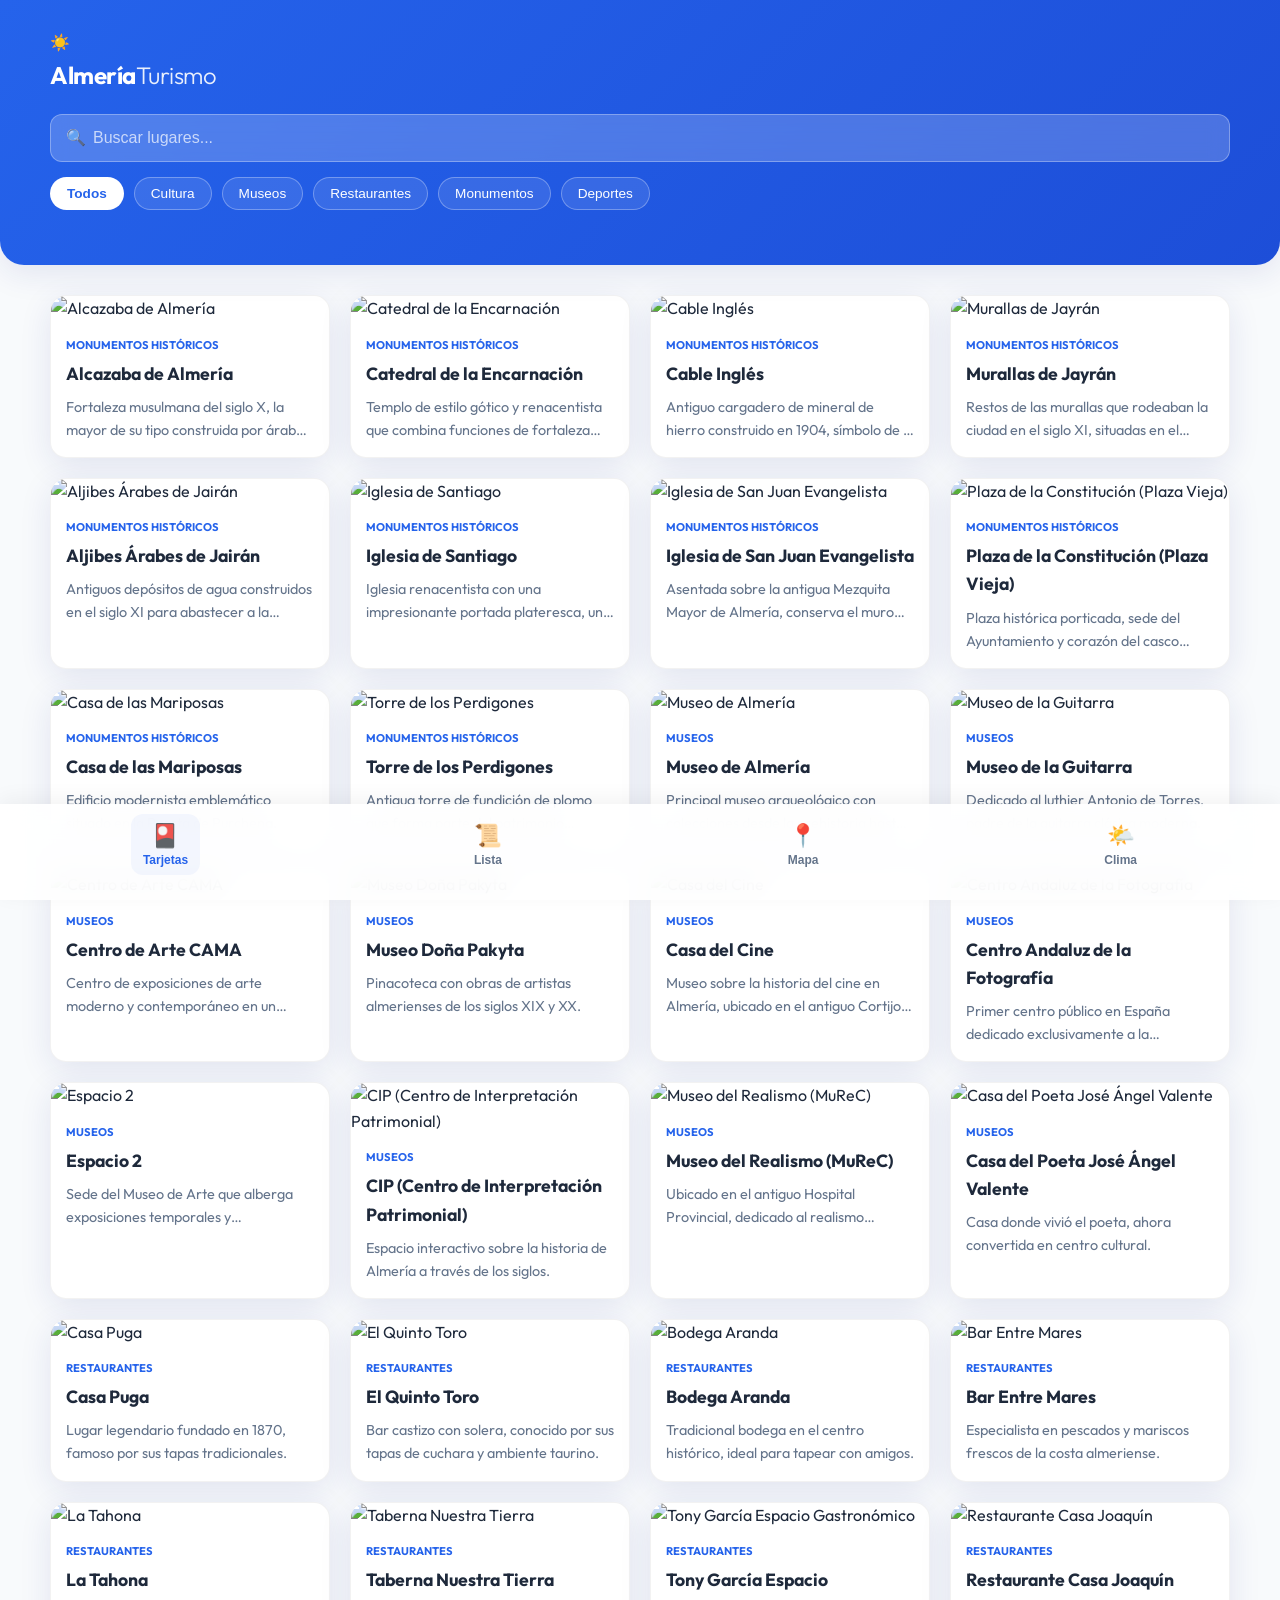
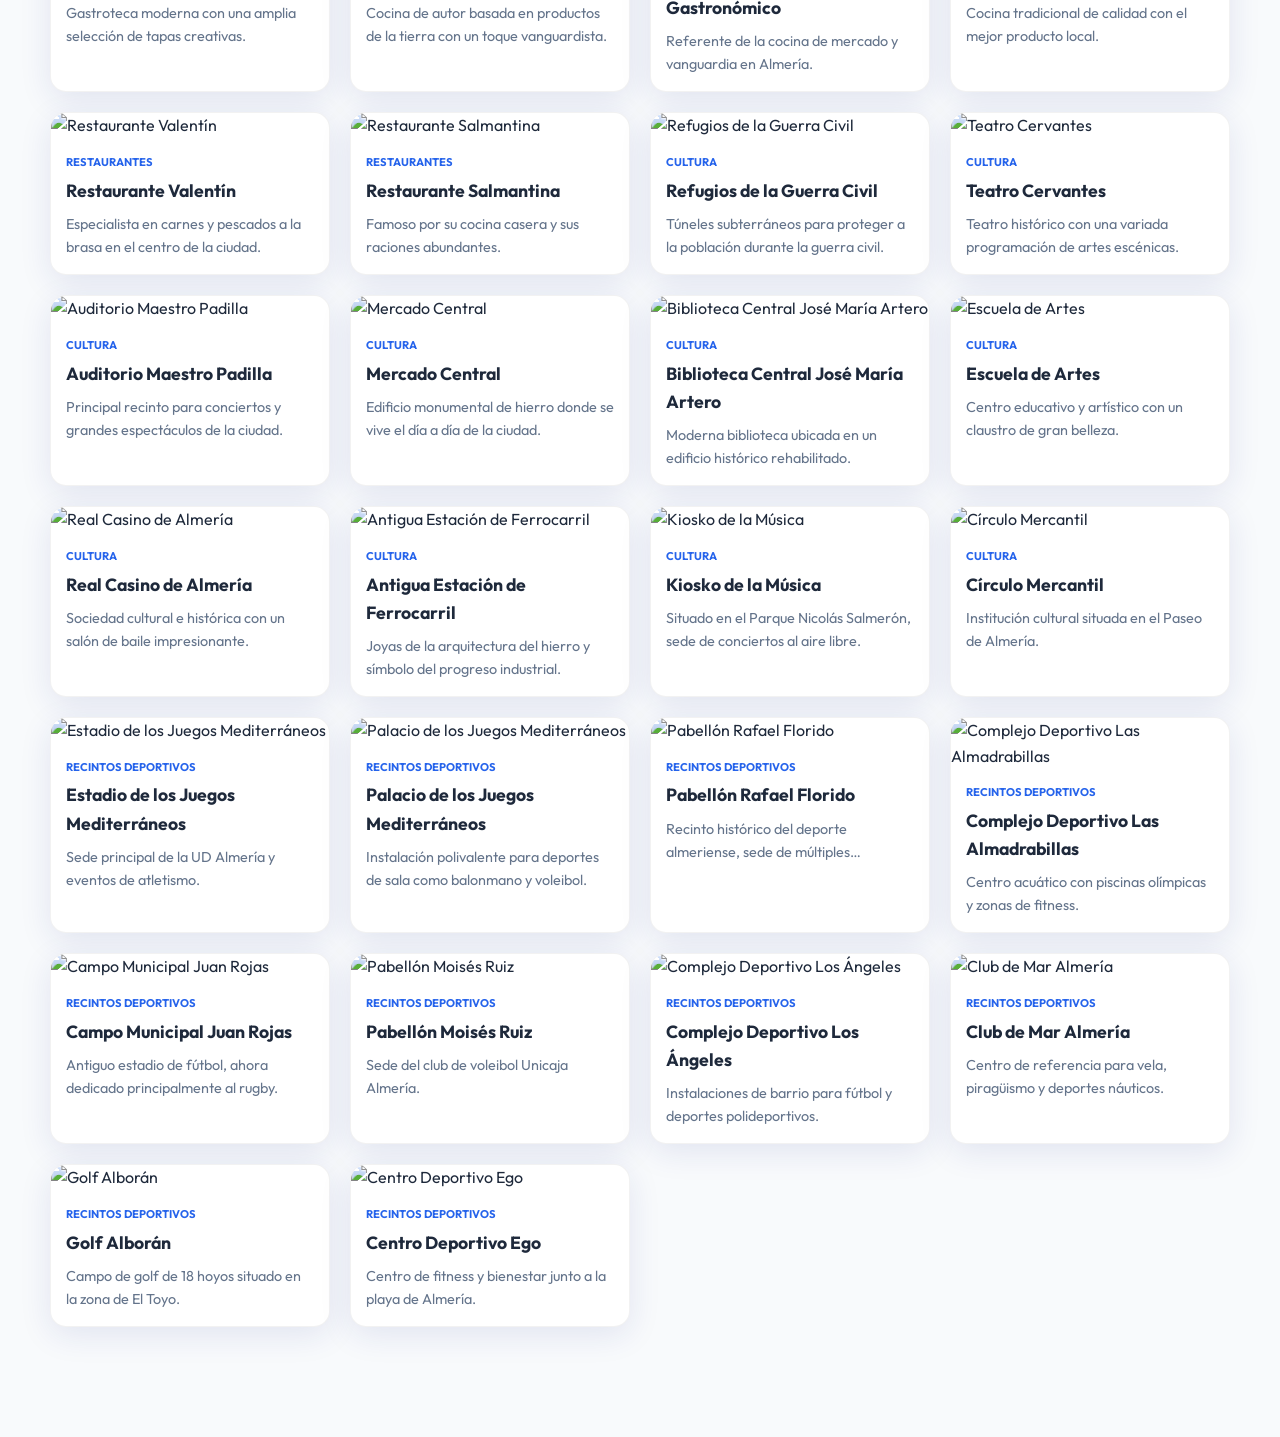
==== index.html @ 174da16c "Implementación de PWA de turismo de Almería con 50 POIs, filtros, mapas y clima" ====
<!DOCTYPE html>
<html lang="es">
<head>
    <meta charset="UTF-8">
    <meta name="viewport" content="width=device-width, initial-scale=1.0">
    <title>Turismo Almería - Tu Guía Inteligente</title>
    <meta name="description" content="Descubre los mejores lugares de interés en Almería, España. Cultura, monumentos, gastronomía y más.">
    <link rel="manifest" href="manifest.json">
    <meta name="theme-color" content="#2563eb">
    
    <!-- Fonts -->
    <link rel="preconnect" href="https://fonts.googleapis.com">
    <link rel="preconnect" href="https://fonts.gstatic.com" crossorigin>
    <link href="https://fonts.googleapis.com/css2?family=Outfit:wght@300;400;600;700&display=swap" rel="stylesheet">
    
    <!-- Leaflet CSS -->
    <link rel="stylesheet" href="https://unpkg.com/leaflet@1.9.4/dist/leaflet.css" integrity="sha256-p4NxAoJBhIIN+hmNHrzRCf9tD/miZyoHS5obTRR9BMY=" crossorigin=""/>
    
    <link rel="stylesheet" href="style.css">
</head>
<body>
    <header>
        <nav class="navbar">
            <div class="logo">
                <span class="logo-icon">☀️</span>
                <h1>Almería<span>Turismo</span></h1>
            </div>
            <div class="nav-controls">
                <button id="install-btn" class="btn-secondary" style="display: none;">Instalar App</button>
            </div>
        </nav>
        
        <div class="filters-container">
            <div class="search-bar">
                <input type="text" id="search-input" placeholder="Buscar lugares...">
                <span class="search-icon">🔍</span>
            </div>
            <div class="category-filters" id="category-filters">
                <button class="filter-chip active" data-category="todos">Todos</button>
                <button class="filter-chip" data-category="cultura">Cultura</button>
                <button class="filter-chip" data-category="museos">Museos</button>
                <button class="filter-chip" data-category="restaurantes">Restaurantes</button>
                <button class="filter-chip" data-category="monumentos históricos">Monumentos</button>
                <button class="filter-chip" data-category="recintos deportivos">Deportes</button>
            </div>
        </div>
    </header>

    <main id="app-content">
        <!-- Views will be rendered here -->
        <div id="loading-spinner" class="spinner"></div>
    </main>

    <nav class="bottom-nav">
        <button class="nav-item active" data-view="cards" id="nav-cards">
            <span class="nav-icon">🎴</span>
            <span class="nav-label">Tarjetas</span>
        </button>
        <button class="nav-item" data-view="lista" id="nav-lista">
            <span class="nav-icon">📜</span>
            <span class="nav-label">Lista</span>
        </button>
        <button class="nav-item" data-view="mapa" id="nav-mapa">
            <span class="nav-icon">📍</span>
            <span class="nav-label">Mapa</span>
        </button>
        <button class="nav-item" data-view="clima" id="nav-clima">
            <span class="nav-icon">🌤️</span>
            <span class="nav-label">Clima</span>
        </button>
    </nav>

    <!-- Modal for details -->
    <div id="details-modal" class="modal">
        <div class="modal-content">
            <button class="close-modal">&times;</button>
            <div id="modal-body"></div>
        </div>
    </div>

    <!-- Scripts -->
    <script src="https://unpkg.com/leaflet@1.9.4/dist/leaflet.js" integrity="sha256-20nQCchB9co0qIjJZRGuk2/Z9VM+kNiyxNV1lvTlZBo=" crossorigin=""></script>
    <script src="weather.js" type="module"></script>
    <script src="map.js" type="module"></script>
    <script src="main.js" type="module"></script>
</body>
</html>
---- style.css ----
:root {
    --primary: #2563eb;
    --primary-dark: #1d4ed8;
    --secondary: #f59e0b;
    --bg-light: #f8fafc;
    --text-main: #1e293b;
    --text-muted: #64748b;
    --glass: rgba(255, 255, 255, 0.8);
    --glass-border: rgba(255, 255, 255, 0.3);
    --shadow: 0 8px 32px 0 rgba(31, 38, 135, 0.1);
    --radius: 16px;
    --transition: all 0.3s cubic-bezier(0.4, 0, 0.2, 1);
}

* {
    margin: 0;
    padding: 0;
    box-sizing: border-box;
    -webkit-tap-highlight-color: transparent;
}

body {
    font-family: 'Outfit', sans-serif;
    background-color: var(--bg-light);
    color: var(--text-main);
    line-height: 1.6;
    overflow-x: hidden;
    padding-bottom: 80px; /* Space for bottom nav */
}

header {
    background: linear-gradient(135deg, var(--primary), var(--primary-dark));
    color: white;
    padding: 20px 20px 40px;
    border-radius: 0 0 24px 24px;
    box-shadow: var(--shadow);
    position: sticky;
    top: 0;
    z-index: 100;
}

.navbar {
    display: flex;
    justify-content: space-between;
    align-items: center;
    margin-bottom: 20px;
}

.logo h1 {
    font-size: 1.5rem;
    font-weight: 700;
    letter-spacing: -0.5px;
}

.logo h1 span {
    font-weight: 300;
    opacity: 0.9;
}

.filters-container {
    display: flex;
    flex-direction: column;
    gap: 15px;
}

.search-bar {
    position: relative;
    background: rgba(255, 255, 255, 0.2);
    backdrop-filter: blur(10px);
    border-radius: 12px;
    padding: 2px;
    border: 1px solid var(--glass-border);
}

.search-bar input {
    width: 100%;
    background: transparent;
    border: none;
    padding: 12px 15px 12px 40px;
    color: white;
    font-size: 1rem;
    outline: none;
}

.search-bar input::placeholder {
    color: rgba(255, 255, 255, 0.7);
}

.search-icon {
    position: absolute;
    left: 15px;
    top: 50%;
    transform: translateY(-50%);
    opacity: 0.7;
}

.category-filters {
    display: flex;
    gap: 10px;
    overflow-x: auto;
    padding-bottom: 5px;
    scrollbar-width: none;
}

.category-filters::-webkit-scrollbar {
    display: none;
}

.filter-chip {
    padding: 8px 16px;
    background: rgba(255, 255, 255, 0.1);
    border: 1px solid var(--glass-border);
    border-radius: 20px;
    color: white;
    font-size: 0.85rem;
    white-space: nowrap;
    cursor: pointer;
    transition: var(--transition);
}

.filter-chip.active {
    background: white;
    color: var(--primary);
    font-weight: 600;
}

/* Main Content Styles */
main {
    padding: 20px;
    min-height: 50vh;
}

/* Card View */
.cards-grid {
    display: grid;
    grid-template-columns: repeat(auto-fill, minmax(280px, 1fr));
    gap: 20px;
}

.place-card {
    background: white;
    border-radius: var(--radius);
    overflow: hidden;
    box-shadow: var(--shadow);
    transition: var(--transition);
    cursor: pointer;
    border: 1px solid rgba(0,0,0,0.05);
}

.place-card:hover {
    transform: translateY(-5px);
}

.place-card img {
    width: 100%;
    height: 180px;
    object-fit: cover;
}

.place-card-info {
    padding: 15px;
}

.place-tag {
    font-size: 0.7rem;
    text-transform: uppercase;
    font-weight: 700;
    color: var(--primary);
    margin-bottom: 5px;
    display: block;
}

.place-card h3 {
    font-size: 1.1rem;
    margin-bottom: 8px;
}

.place-card p {
    font-size: 0.9rem;
    color: var(--text-muted);
    display: -webkit-box;
    -webkit-line-clamp: 2;
    -webkit-box-orient: vertical;
    overflow: hidden;
}

/* List View */
.list-container {
    display: flex;
    flex-direction: column;
    gap: 12px;
}

.list-item {
    background: white;
    padding: 15px;
    border-radius: 12px;
    display: flex;
    align-items: center;
    gap: 15px;
    box-shadow: 0 2px 10px rgba(0,0,0,0.05);
    cursor: pointer;
}

.list-item img {
    width: 60px;
    height: 60px;
    border-radius: 8px;
    object-fit: cover;
}

.list-item-info h3 {
    font-size: 1rem;
    margin-bottom: 2px;
}

.list-item-info span {
    font-size: 0.75rem;
    color: var(--text-muted);
}

/* Map View */
#map {
    height: calc(100vh - 250px);
    width: 100%;
    border-radius: var(--radius);
    box-shadow: var(--shadow);
    z-index: 1;
}

/* Weather View */
.weather-container {
    display: flex;
    flex-direction: column;
    gap: 20px;
}

.current-weather {
    background: linear-gradient(45deg, #60a5fa, #2563eb);
    color: white;
    padding: 25px;
    border-radius: 24px;
    text-align: center;
    box-shadow: var(--shadow);
}

.weather-temp {
    font-size: 3rem;
    font-weight: 700;
}

.weather-desc {
    font-size: 1.2rem;
    text-transform: capitalize;
}

.forecast-grid {
    display: grid;
    grid-template-columns: repeat(auto-fit, minmax(140px, 1fr));
    gap: 15px;
}

.forecast-card {
    background: white;
    padding: 15px;
    border-radius: 16px;
    text-align: center;
    box-shadow: 0 4px 15px rgba(0,0,0,0.05);
}

/* Navigation */
.bottom-nav {
    position: fixed;
    bottom: 0;
    left: 0;
    right: 0;
    background: rgba(255, 255, 255, 0.9);
    backdrop-filter: blur(15px);
    display: flex;
    justify-content: space-around;
    padding: 10px 0 25px;
    box-shadow: 0 -5px 20px rgba(0,0,0,0.05);
    z-index: 1000;
}

.nav-item {
    background: none;
    border: none;
    display: flex;
    flex-direction: column;
    align-items: center;
    gap: 4px;
    color: var(--text-muted);
    cursor: pointer;
    transition: var(--transition);
    padding: 8px 12px;
    border-radius: 12px;
}

.nav-item.active {
    color: var(--primary);
    background: rgba(37, 99, 235, 0.05);
}

.nav-icon {
    font-size: 1.4rem;
}

.nav-label {
    font-size: 0.75rem;
    font-weight: 600;
}

/* Modal */
.modal {
    display: none;
    position: fixed;
    top: 0;
    left: 0;
    width: 100%;
    height: 100%;
    background: rgba(0,0,0,0.5);
    z-index: 2000;
    backdrop-filter: blur(5px);
}

.modal-content {
    background: white;
    width: 90%;
    max-width: 500px;
    margin: 50px auto;
    border-radius: 24px;
    position: relative;
    max-height: 80vh;
    overflow-y: auto;
    animation: slideUp 0.3s ease-out;
}

@keyframes slideUp {
    from { transform: translateY(50px); opacity: 0; }
    to { transform: translateY(0); opacity: 1; }
}

.close-modal {
    position: absolute;
    right: 20px;
    top: 20px;
    font-size: 2rem;
    border: none;
    background: white;
    width: 40px;
    height: 40px;
    border-radius: 50%;
    cursor: pointer;
    box-shadow: 0 2px 10px rgba(0,0,0,0.1);
    z-index: 10;
}

.modal-hero {
    width: 100%;
    height: 250px;
    object-fit: cover;
}

.modal-info {
    padding: 25px;
}

.modal-actions {
    display: flex;
    gap: 10px;
    margin-top: 20px;
}

.btn-primary, .btn-secondary {
    padding: 12px 20px;
    border-radius: 12px;
    border: none;
    font-weight: 600;
    cursor: pointer;
    display: flex;
    align-items: center;
    gap: 8px;
    flex: 1;
    justify-content: center;
    text-decoration: none;
}

.btn-primary {
    background: var(--primary);
    color: white;
}

.btn-secondary {
    background: #f1f5f9;
    color: var(--text-main);
}

/* Loading Spinner */
.spinner {
    width: 50px;
    height: 50px;
    border: 5px solid #f3f3f3;
    border-top: 5px solid var(--primary);
    border-radius: 50%;
    animation: spin 1s linear infinite;
    margin: 50px auto;
}

@keyframes spin {
    0% { transform: rotate(0deg); }
    100% { transform: rotate(360deg); }
}

/* Empty State */
.empty-state {
    display: flex;
    flex-direction: column;
    align-items: center;
    justify-content: center;
    text-align: center;
    padding: 50px 20px;
    color: var(--text-muted);
}

/* Utilities */
.hidden { display: none !important; }

/* Responsive Adjustments */
@media (min-width: 768px) {
    header { padding: 30px 50px 50px; }
    main { padding: 30px 50px; }
}
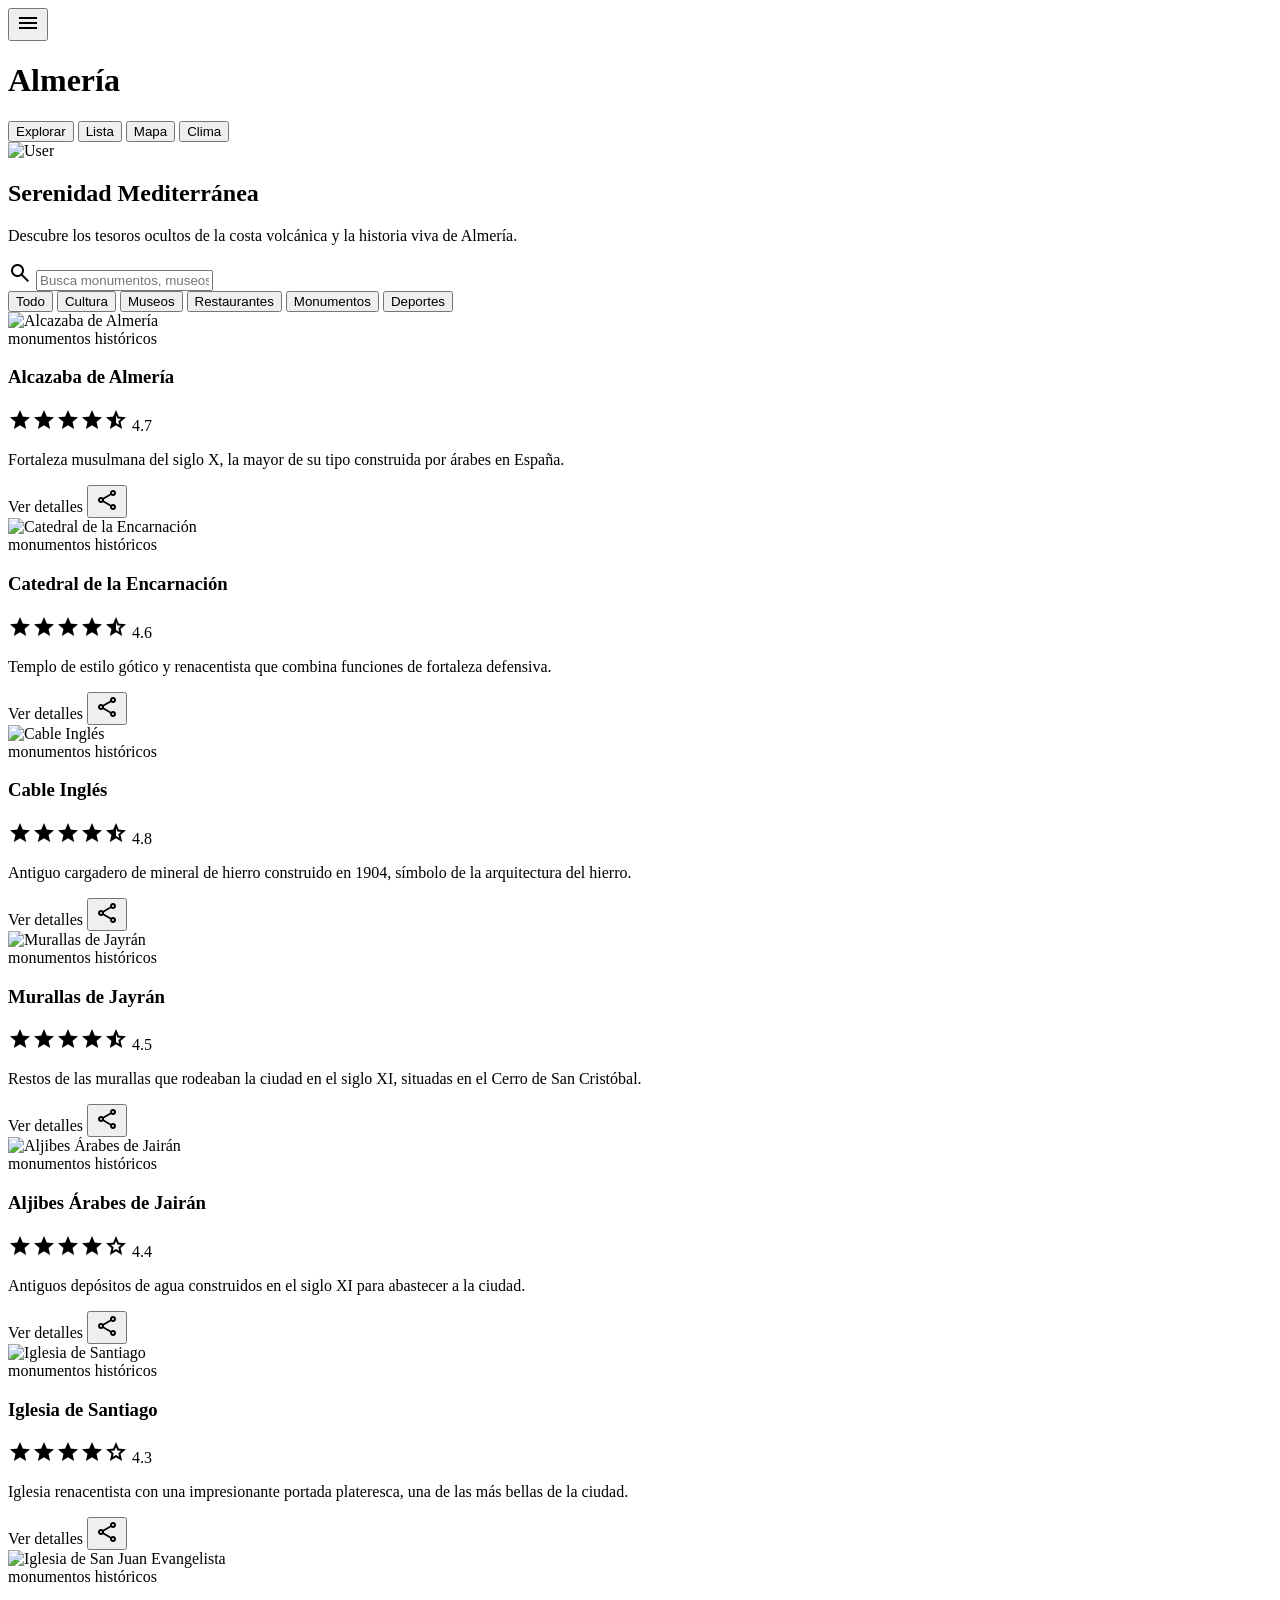
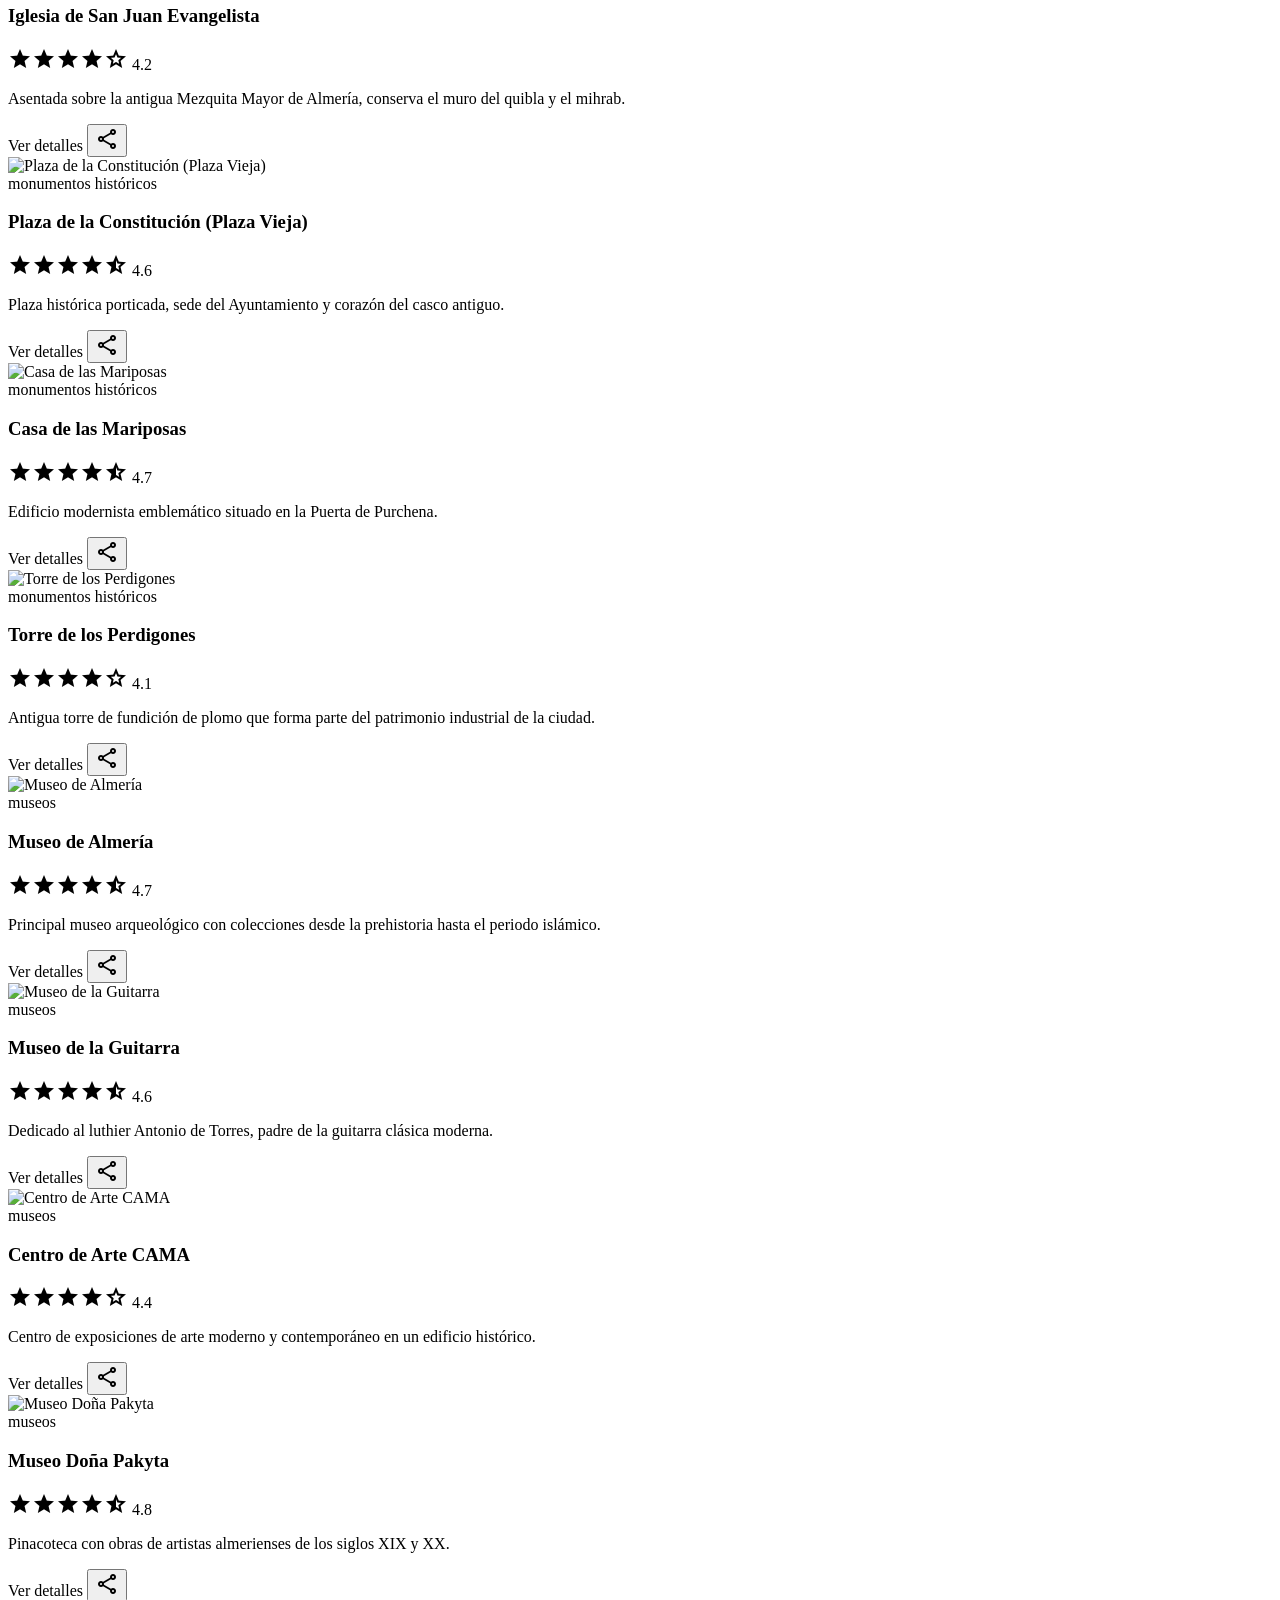
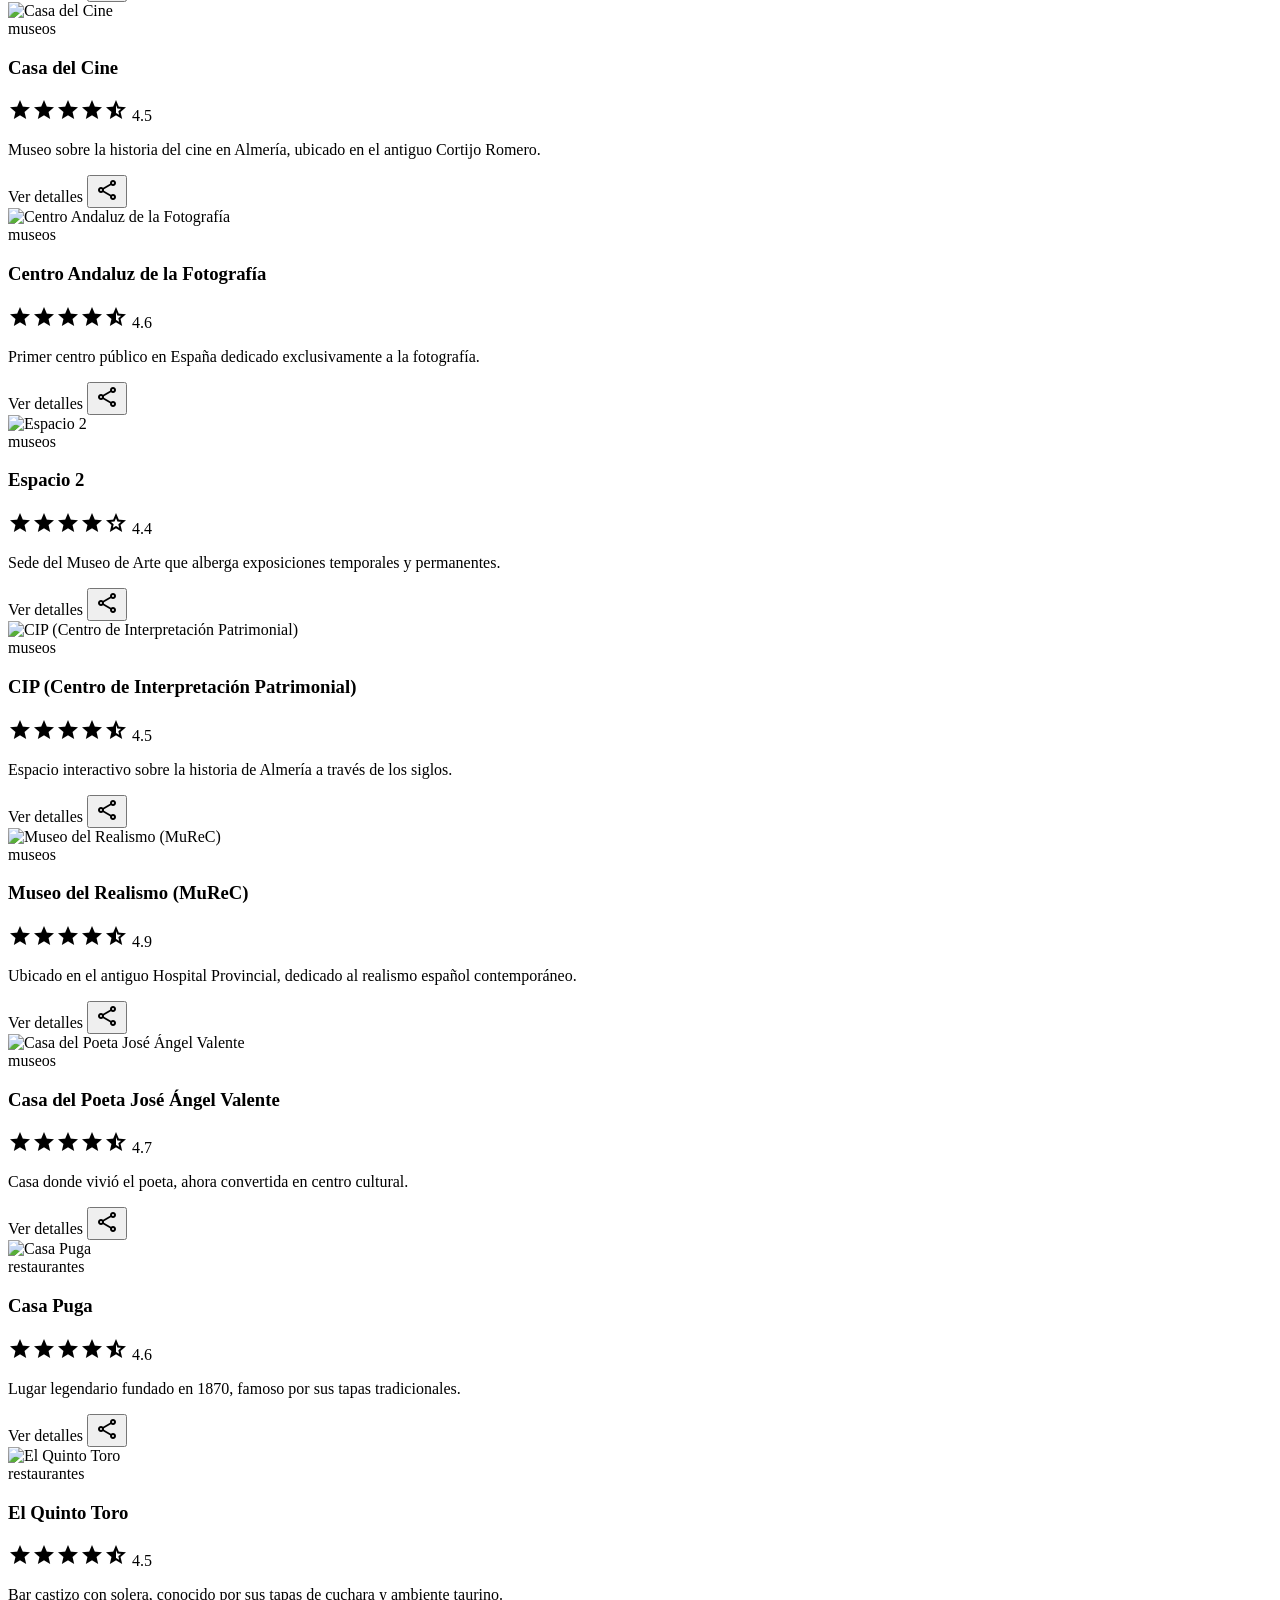
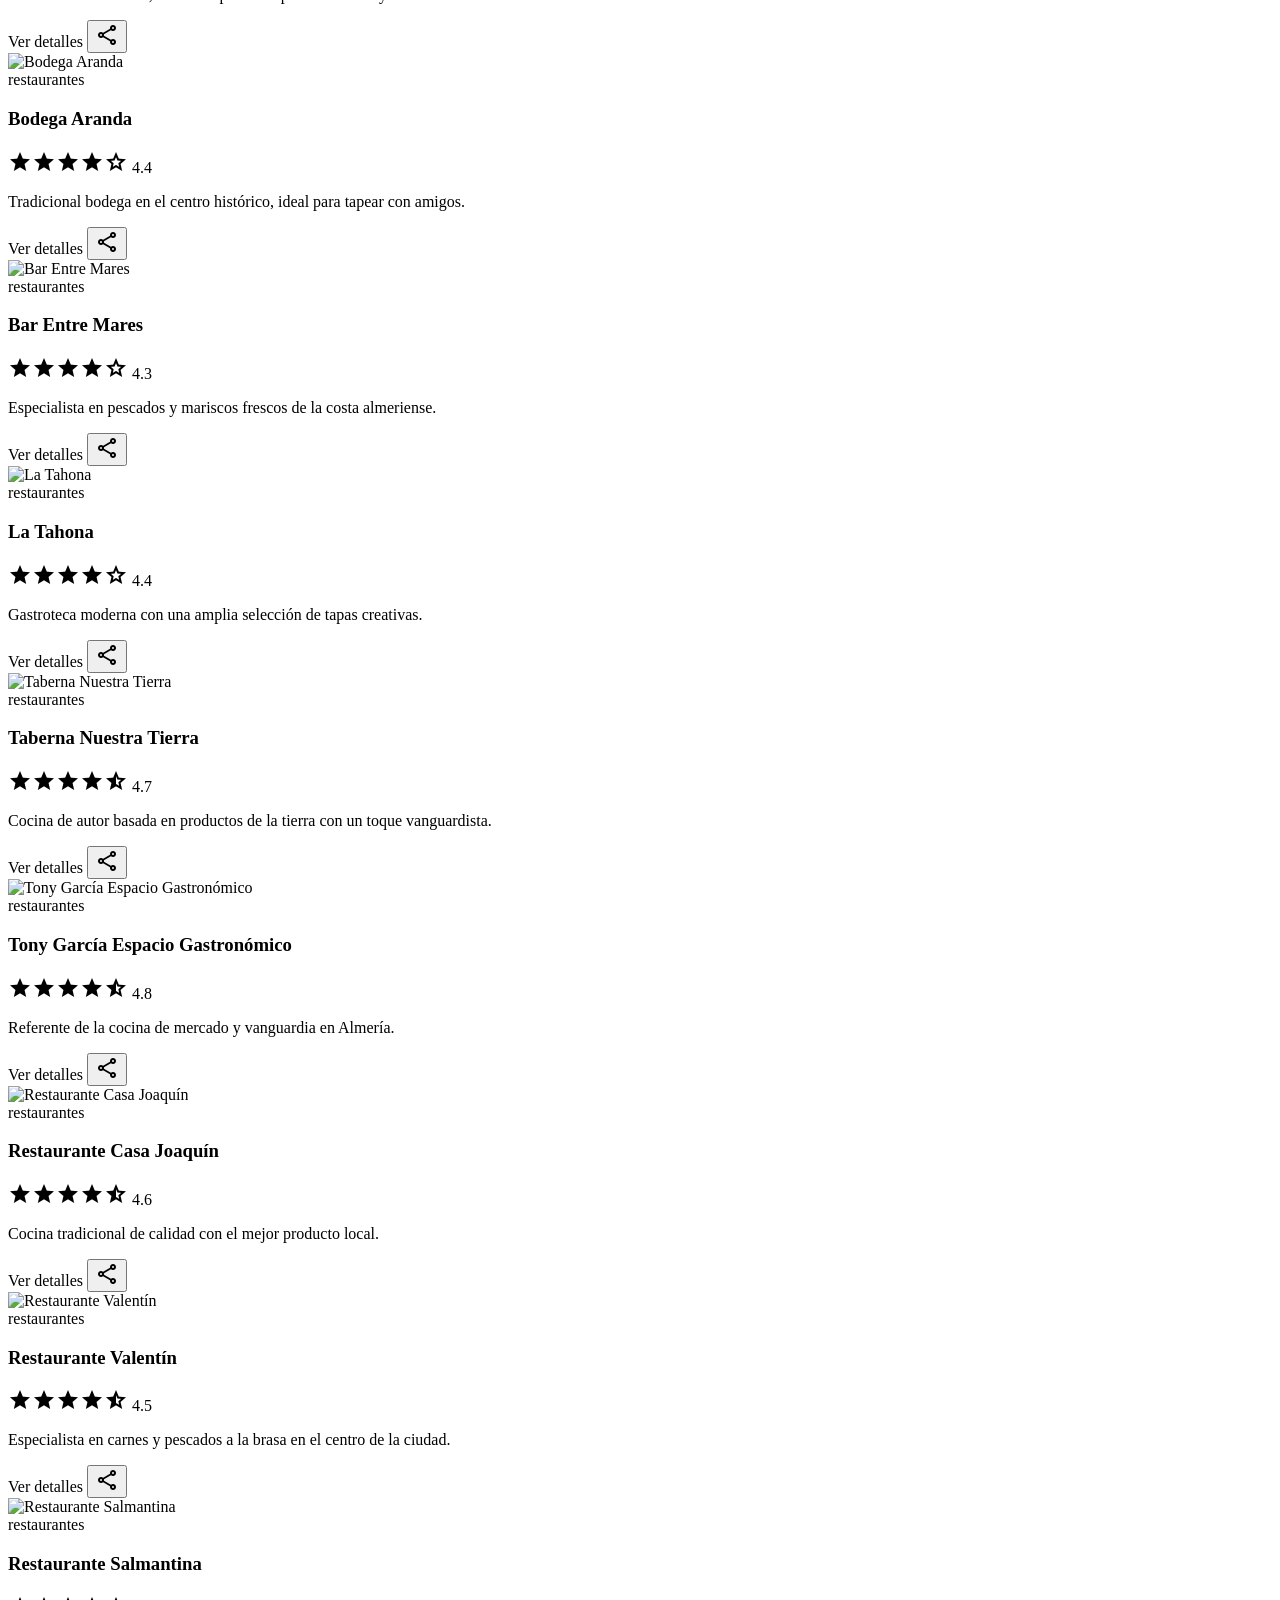
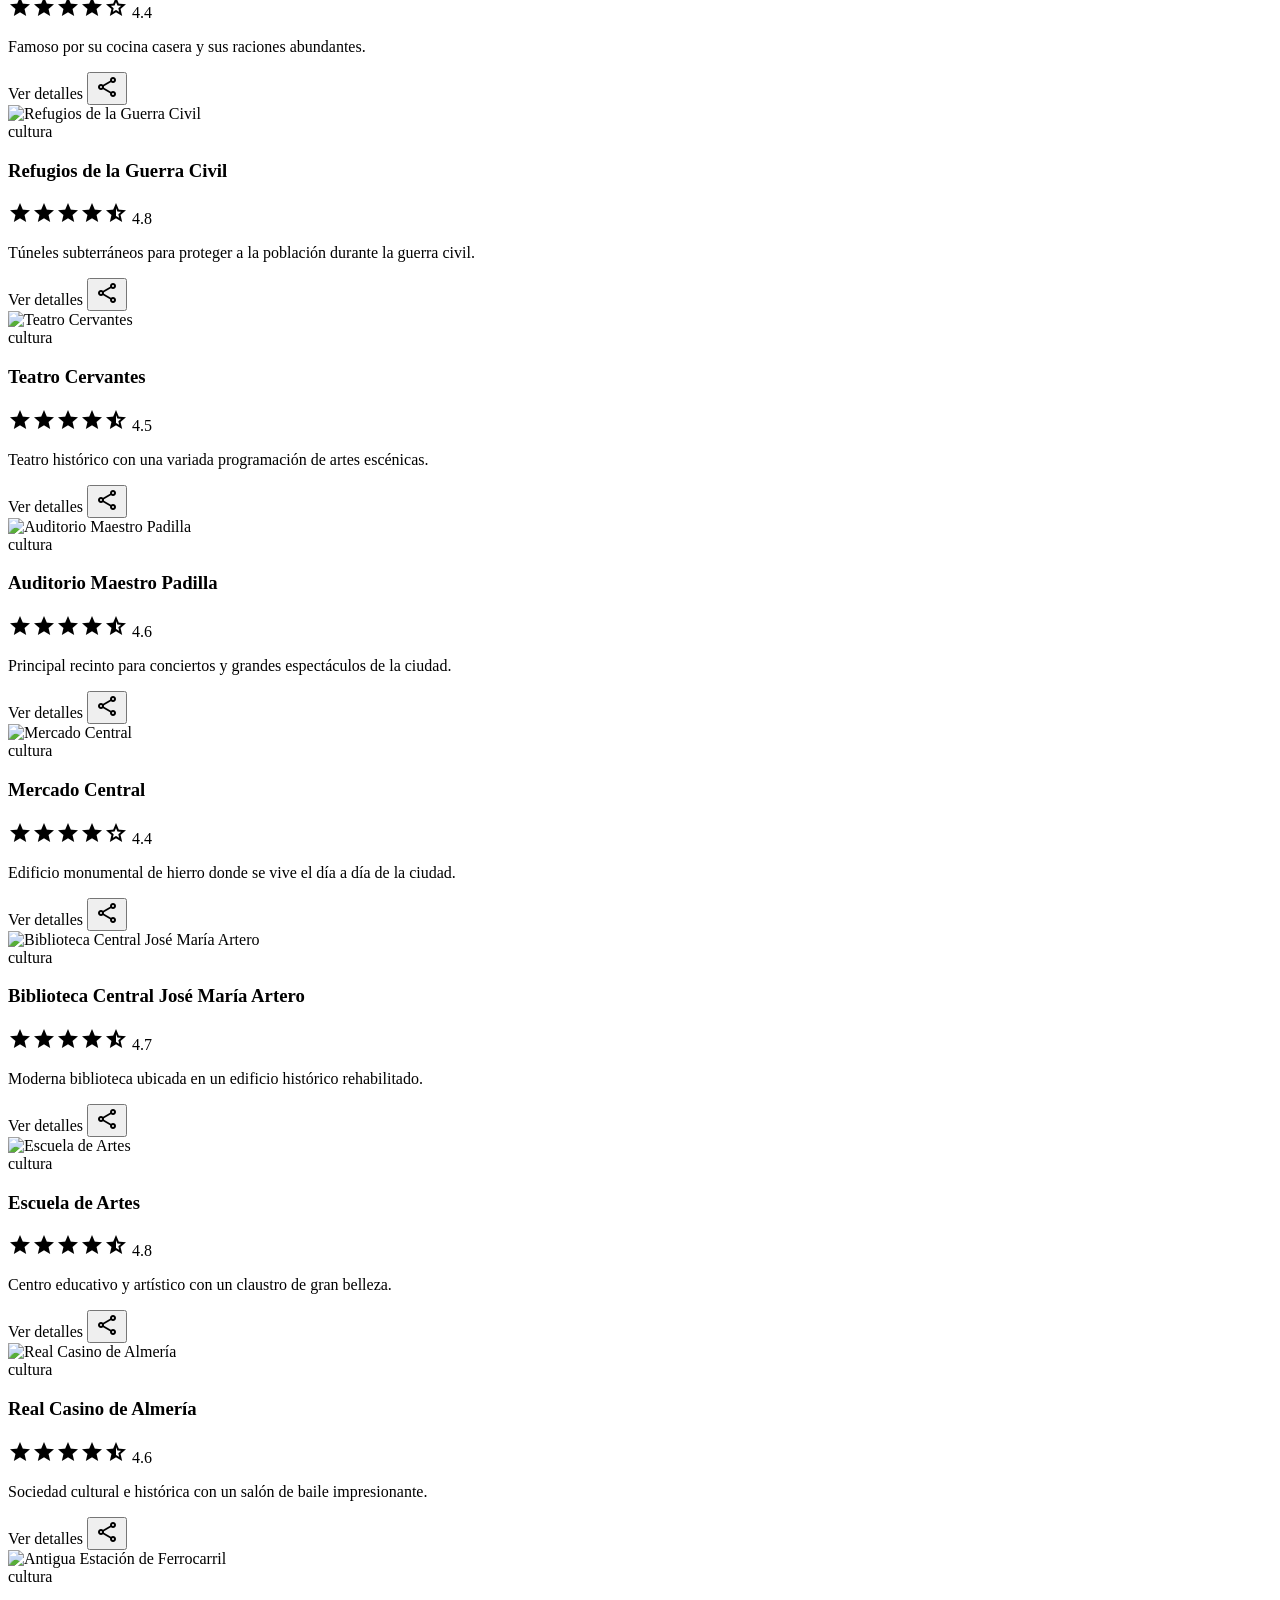
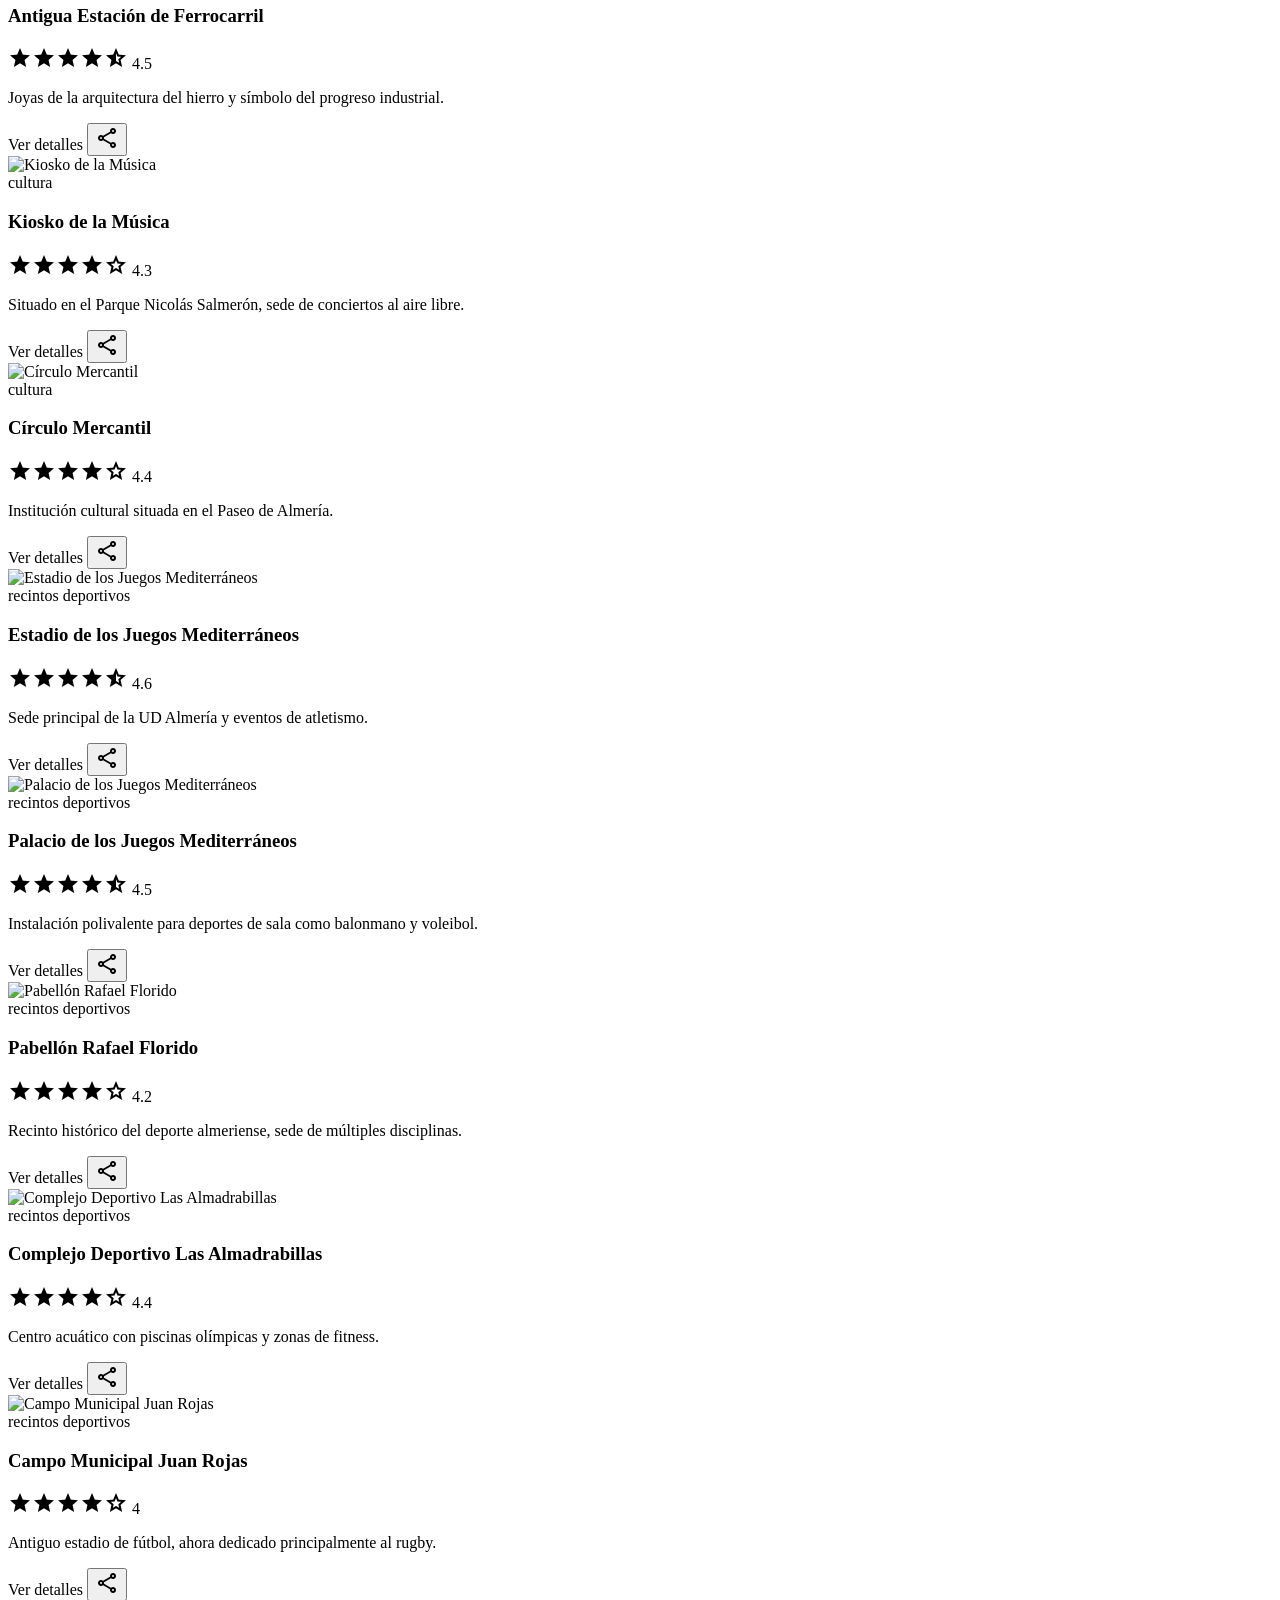
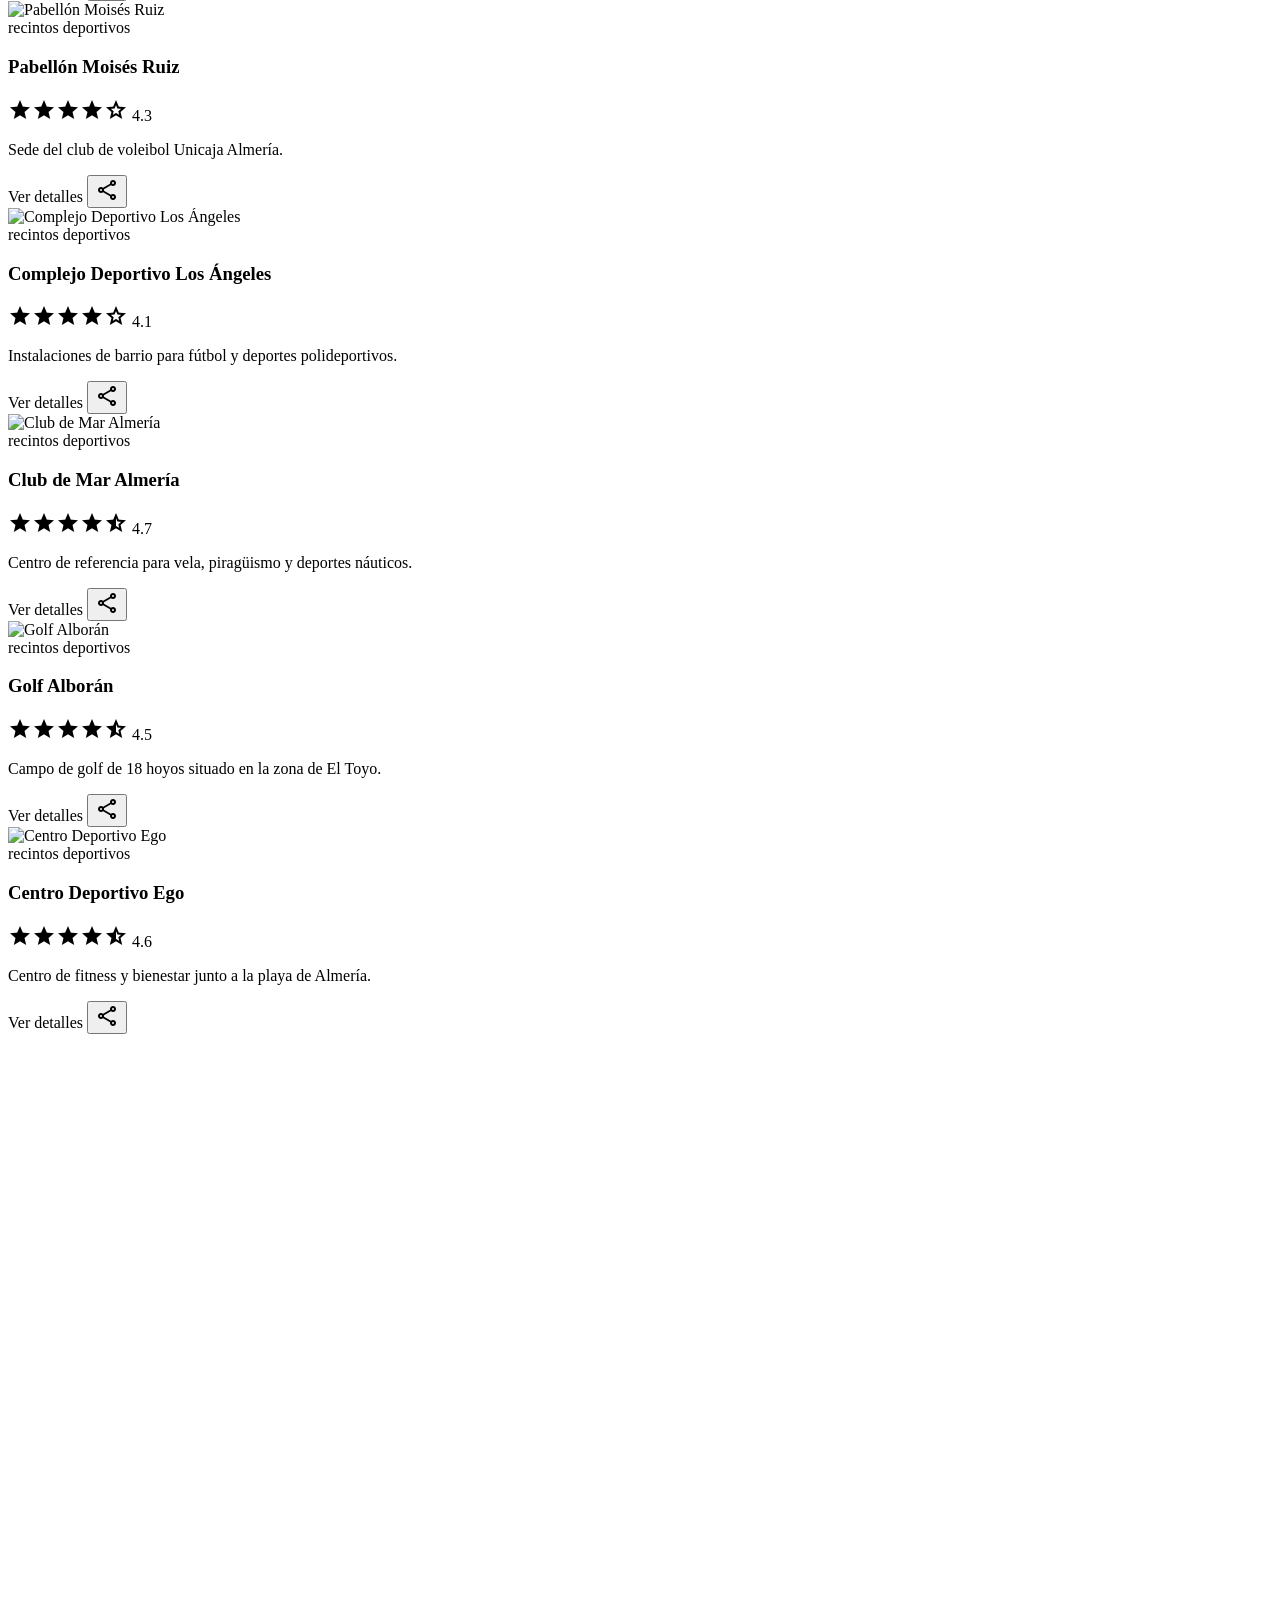
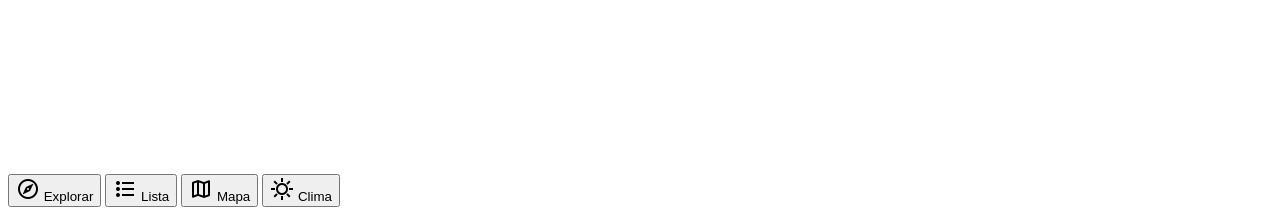
==== commit 1dbedcac: "Visual overhaul: Implementing editorial design system and star ratings" ====
--- a/index.html
+++ b/index.html
@@ -3,85 +3,182 @@
 <head>
     <meta charset="UTF-8">
     <meta name="viewport" content="width=device-width, initial-scale=1.0">
-    <title>Turismo Almería - Tu Guía Inteligente</title>
-    <meta name="description" content="Descubre los mejores lugares de interés en Almería, España. Cultura, monumentos, gastronomía y más.">
+    <title>Turismo Almería - Guía Premium</title>
+    
+    <!-- PWA Meta Tags -->
+    <meta name="theme-color" content="#003358">
     <link rel="manifest" href="manifest.json">
-    <meta name="theme-color" content="#2563eb">
+    <link rel="apple-touch-icon" href="https://picsum.photos/seed/almeria/192/192">
     
-    <!-- Fonts -->
-    <link rel="preconnect" href="https://fonts.googleapis.com">
-    <link rel="preconnect" href="https://fonts.gstatic.com" crossorigin>
-    <link href="https://fonts.googleapis.com/css2?family=Outfit:wght@300;400;600;700&display=swap" rel="stylesheet">
+    <!-- Scripts & Fonts -->
+    <script src="https://cdn.tailwindcss.com?plugins=forms,container-queries"></script>
+    <link href="https://fonts.googleapis.com/css2?family=Plus+Jakarta+Sans:wght@400;600;700;800&family=Be+Vietnam+Pro:wght@400;600&family=Material+Symbols+Outlined:wght,FILL@100..700,0..1&display=swap" rel="stylesheet">
     
     <!-- Leaflet CSS -->
-    <link rel="stylesheet" href="https://unpkg.com/leaflet@1.9.4/dist/leaflet.css" integrity="sha256-p4NxAoJBhIIN+hmNHrzRCf9tD/miZyoHS5obTRR9BMY=" crossorigin=""/>
+    <link rel="stylesheet" href="https://unpkg.com/leaflet@1.9.4/dist/leaflet.css" />
     
-    <link rel="stylesheet" href="style.css">
+    <script id="tailwind-config">
+        tailwind.config = {
+            darkMode: "class",
+            theme: {
+                extend: {
+                    "colors": {
+                        "primary": "#003358",
+                        "secondary": "#775930",
+                        "background": "#f4fafd",
+                        "surface": "#ffffff",
+                        "on-surface": "#161d1f",
+                        "on-surface-variant": "#42474f",
+                        "secondary-container": "#ffd6a3",
+                        "on-secondary-container": "#795b32",
+                        "outline": "#727780",
+                        "outline-variant": "#c1c7d0"
+                    },
+                    "fontFamily": {
+                        "display": ["Plus Jakarta Sans"],
+                        "body": ["Be Vietnam Pro"]
+                    }
+                }
+            }
+        }
+    </script>
+
+    <style>
+        .material-symbols-outlined {
+            font-variation-settings: 'FILL' 0, 'wght' 400, 'GRAD' 0, 'opsz' 24;
+        }
+        .hide-scrollbar::-webkit-scrollbar { display: none; }
+        .hide-scrollbar { -ms-overflow-style: none; scrollbar-width: none; }
+        .hero-gradient { background: linear-gradient(180deg, rgba(0, 51, 88, 0) 0%, rgba(0, 51, 88, 0.7) 100%); }
+        #map-view { height: calc(100vh - 160px); width: 100%; border-radius: 24px; overflow: hidden; }
+        
+        /* Modal Custom Styles */
+        .modal {
+            display: none;
+            position: fixed;
+            z-index: 1000;
+            left: 0;
+            top: 0;
+            width: 100%;
+            height: 100%;
+            background-color: rgba(0,0,0,0.5);
+            backdrop-filter: blur(4px);
+        }
+        .modal-content {
+            position: relative;
+            background-color: #fefefe;
+            margin: 5% auto;
+            width: 90%;
+            max-width: 800px;
+            border-radius: 24px;
+            overflow: hidden;
+            box-shadow: 0 25px 50px -12px rgba(0, 0, 0, 0.25);
+            animation: modalFadeIn 0.3s ease-out;
+        }
+        @keyframes modalFadeIn {
+            from { opacity: 0; transform: translateY(20px); }
+            to { opacity: 1; transform: translateY(0); }
+        }
+    </style>
 </head>
-<body>
-    <header>
-        <nav class="navbar">
-            <div class="logo">
-                <span class="logo-icon">☀️</span>
-                <h1>Almería<span>Turismo</span></h1>
+<body class="bg-background font-body text-on-surface selection:bg-secondary-container">
+
+    <!-- Header -->
+    <header class="bg-white/80 backdrop-blur-md border-b border-outline-variant/30 sticky top-0 z-40">
+        <div class="flex items-center justify-between px-5 h-16 max-w-[1200px] mx-auto">
+            <div class="flex items-center gap-4">
+                <button class="text-primary p-2 rounded-full hover:bg-background transition-colors">
+                    <span class="material-symbols-outlined">menu</span>
+                </button>
+                <h1 class="font-display text-2xl font-bold text-primary tracking-tight">Almería</h1>
             </div>
-            <div class="nav-controls">
-                <button id="install-btn" class="btn-secondary" style="display: none;">Instalar App</button>
-            </div>
-        </nav>
-        
-        <div class="filters-container">
-            <div class="search-bar">
-                <input type="text" id="search-input" placeholder="Buscar lugares...">
-                <span class="search-icon">🔍</span>
-            </div>
-            <div class="category-filters" id="category-filters">
-                <button class="filter-chip active" data-category="todos">Todos</button>
-                <button class="filter-chip" data-category="cultura">Cultura</button>
-                <button class="filter-chip" data-category="museos">Museos</button>
-                <button class="filter-chip" data-category="restaurantes">Restaurantes</button>
-                <button class="filter-chip" data-category="monumentos históricos">Monumentos</button>
-                <button class="filter-chip" data-category="recintos deportivos">Deportes</button>
+            <nav class="hidden md:flex items-center gap-8">
+                <button onclick="App.setView('cards')" class="view-nav text-primary font-bold border-b-2 border-primary py-1" data-view="cards">Explorar</button>
+                <button onclick="App.setView('list')" class="view-nav text-outline py-1 hover:text-primary transition-colors" data-view="list">Lista</button>
+                <button onclick="App.setView('map')" class="view-nav text-outline py-1 hover:text-primary transition-colors" data-view="map">Mapa</button>
+                <button onclick="App.setView('weather')" class="view-nav text-outline py-1 hover:text-primary transition-colors" data-view="weather">Clima</button>
+            </nav>
+            <div class="w-10 h-10 rounded-full overflow-hidden border-2 border-secondary-container">
+                <img src="https://picsum.photos/seed/user/100/100" alt="User">
             </div>
         </div>
     </header>
 
-    <main id="app-content">
-        <!-- Views will be rendered here -->
-        <div id="loading-spinner" class="spinner"></div>
+    <main class="max-w-[1200px] mx-auto pb-32">
+        <!-- Search & Filters -->
+        <section id="search-filter-section" class="mt-8 px-5">
+            <div class="max-w-2xl mb-8">
+                <h2 id="view-title" class="font-display text-3xl font-bold text-primary mb-2">Serenidad Mediterránea</h2>
+                <p id="view-subtitle" class="text-body-lg text-on-surface-variant">Descubre los tesoros ocultos de la costa volcánica y la historia viva de Almería.</p>
+            </div>
+
+            <!-- Search Bar -->
+            <div class="relative mb-6 max-w-2xl">
+                <span class="material-symbols-outlined absolute left-4 top-1/2 -translate-y-1/2 text-outline">search</span>
+                <input type="text" id="search-input" placeholder="Busca monumentos, museos o restaurantes..." 
+                    class="w-full bg-white border border-outline-variant rounded-2xl py-4 pl-12 pr-4 focus:outline-none focus:ring-2 focus:ring-primary/20 transition-all">
+            </div>
+
+            <!-- Category Chips -->
+            <div class="flex overflow-x-auto gap-3 hide-scrollbar pb-2" id="category-filters">
+                <button class="category-btn flex-none px-6 py-2 bg-primary text-white rounded-full text-sm font-semibold active" data-category="todos">Todo</button>
+                <button class="category-btn flex-none px-6 py-2 bg-white text-on-surface border border-outline-variant rounded-full text-sm font-semibold hover:bg-secondary-container/30" data-category="cultura">Cultura</button>
+                <button class="category-btn flex-none px-6 py-2 bg-white text-on-surface border border-outline-variant rounded-full text-sm font-semibold hover:bg-secondary-container/30" data-category="museos">Museos</button>
+                <button class="category-btn flex-none px-6 py-2 bg-white text-on-surface border border-outline-variant rounded-full text-sm font-semibold hover:bg-secondary-container/30" data-category="restaurantes">Restaurantes</button>
+                <button class="category-btn flex-none px-6 py-2 bg-white text-on-surface border border-outline-variant rounded-full text-sm font-semibold hover:bg-secondary-container/30" data-category="monumentos históricos">Monumentos</button>
+                <button class="category-btn flex-none px-6 py-2 bg-white text-on-surface border border-outline-variant rounded-full text-sm font-semibold hover:bg-secondary-container/30" data-category="recintos deportivos">Deportes</button>
+            </div>
+        </section>
+
+        <!-- View Containers -->
+        <div id="cards-view" class="view-container mt-12 px-5 grid grid-cols-1 md:grid-cols-2 lg:grid-cols-3 gap-6">
+            <!-- Cards will be rendered here -->
+        </div>
+
+        <div id="list-view" class="view-container mt-12 px-5 hidden space-y-4 max-w-3xl mx-auto">
+            <!-- List items will be rendered here -->
+        </div>
+
+        <div id="map-view-container" class="view-container mt-8 px-5 hidden">
+            <div id="map-view" class="shadow-xl border border-white"></div>
+        </div>
+
+        <div id="weather-view" class="view-container mt-8 px-5 hidden">
+            <!-- Weather will be rendered here -->
+        </div>
     </main>
 
-    <nav class="bottom-nav">
-        <button class="nav-item active" data-view="cards" id="nav-cards">
-            <span class="nav-icon">🎴</span>
-            <span class="nav-label">Tarjetas</span>
+    <!-- Bottom Navigation (Mobile) -->
+    <nav class="md:hidden fixed bottom-0 left-0 w-full flex justify-around items-center h-20 bg-white/95 backdrop-blur-md border-t border-outline-variant/30 z-50">
+        <button onclick="App.setView('cards')" class="nav-btn flex flex-col items-center gap-1 text-primary active" data-view="cards">
+            <span class="material-symbols-outlined">explore</span>
+            <span class="text-[10px] font-bold uppercase tracking-widest">Explorar</span>
         </button>
-        <button class="nav-item" data-view="lista" id="nav-lista">
-            <span class="nav-icon">📜</span>
-            <span class="nav-label">Lista</span>
+        <button onclick="App.setView('list')" class="nav-btn flex flex-col items-center gap-1 text-outline" data-view="list">
+            <span class="material-symbols-outlined">format_list_bulleted</span>
+            <span class="text-[10px] font-bold uppercase tracking-widest">Lista</span>
         </button>
-        <button class="nav-item" data-view="mapa" id="nav-mapa">
-            <span class="nav-icon">📍</span>
-            <span class="nav-label">Mapa</span>
+        <button onclick="App.setView('map')" class="nav-btn flex flex-col items-center gap-1 text-outline" data-view="map">
+            <span class="material-symbols-outlined">map</span>
+            <span class="text-[10px] font-bold uppercase tracking-widest">Mapa</span>
         </button>
-        <button class="nav-item" data-view="clima" id="nav-clima">
-            <span class="nav-icon">🌤️</span>
-            <span class="nav-label">Clima</span>
+        <button onclick="App.setView('weather')" class="nav-btn flex flex-col items-center gap-1 text-outline" data-view="weather">
+            <span class="material-symbols-outlined">sunny</span>
+            <span class="text-[10px] font-bold uppercase tracking-widest">Clima</span>
         </button>
     </nav>
 
-    <!-- Modal for details -->
-    <div id="details-modal" class="modal">
-        <div class="modal-content">
-            <button class="close-modal">&times;</button>
-            <div id="modal-body"></div>
+    <!-- Modal -->
+    <div id="place-modal" class="modal">
+        <div class="modal-content" id="modal-body">
+            <!-- Modal content rendered by JS -->
         </div>
     </div>
 
     <!-- Scripts -->
-    <script src="https://unpkg.com/leaflet@1.9.4/dist/leaflet.js" integrity="sha256-20nQCchB9co0qIjJZRGuk2/Z9VM+kNiyxNV1lvTlZBo=" crossorigin=""></script>
-    <script src="weather.js" type="module"></script>
-    <script src="map.js" type="module"></script>
-    <script src="main.js" type="module"></script>
+    <script src="https://unpkg.com/leaflet@1.9.4/dist/leaflet.js"></script>
+    <script src="map.js"></script>
+    <script src="weather.js"></script>
+    <script src="main.js"></script>
 </body>
 </html>
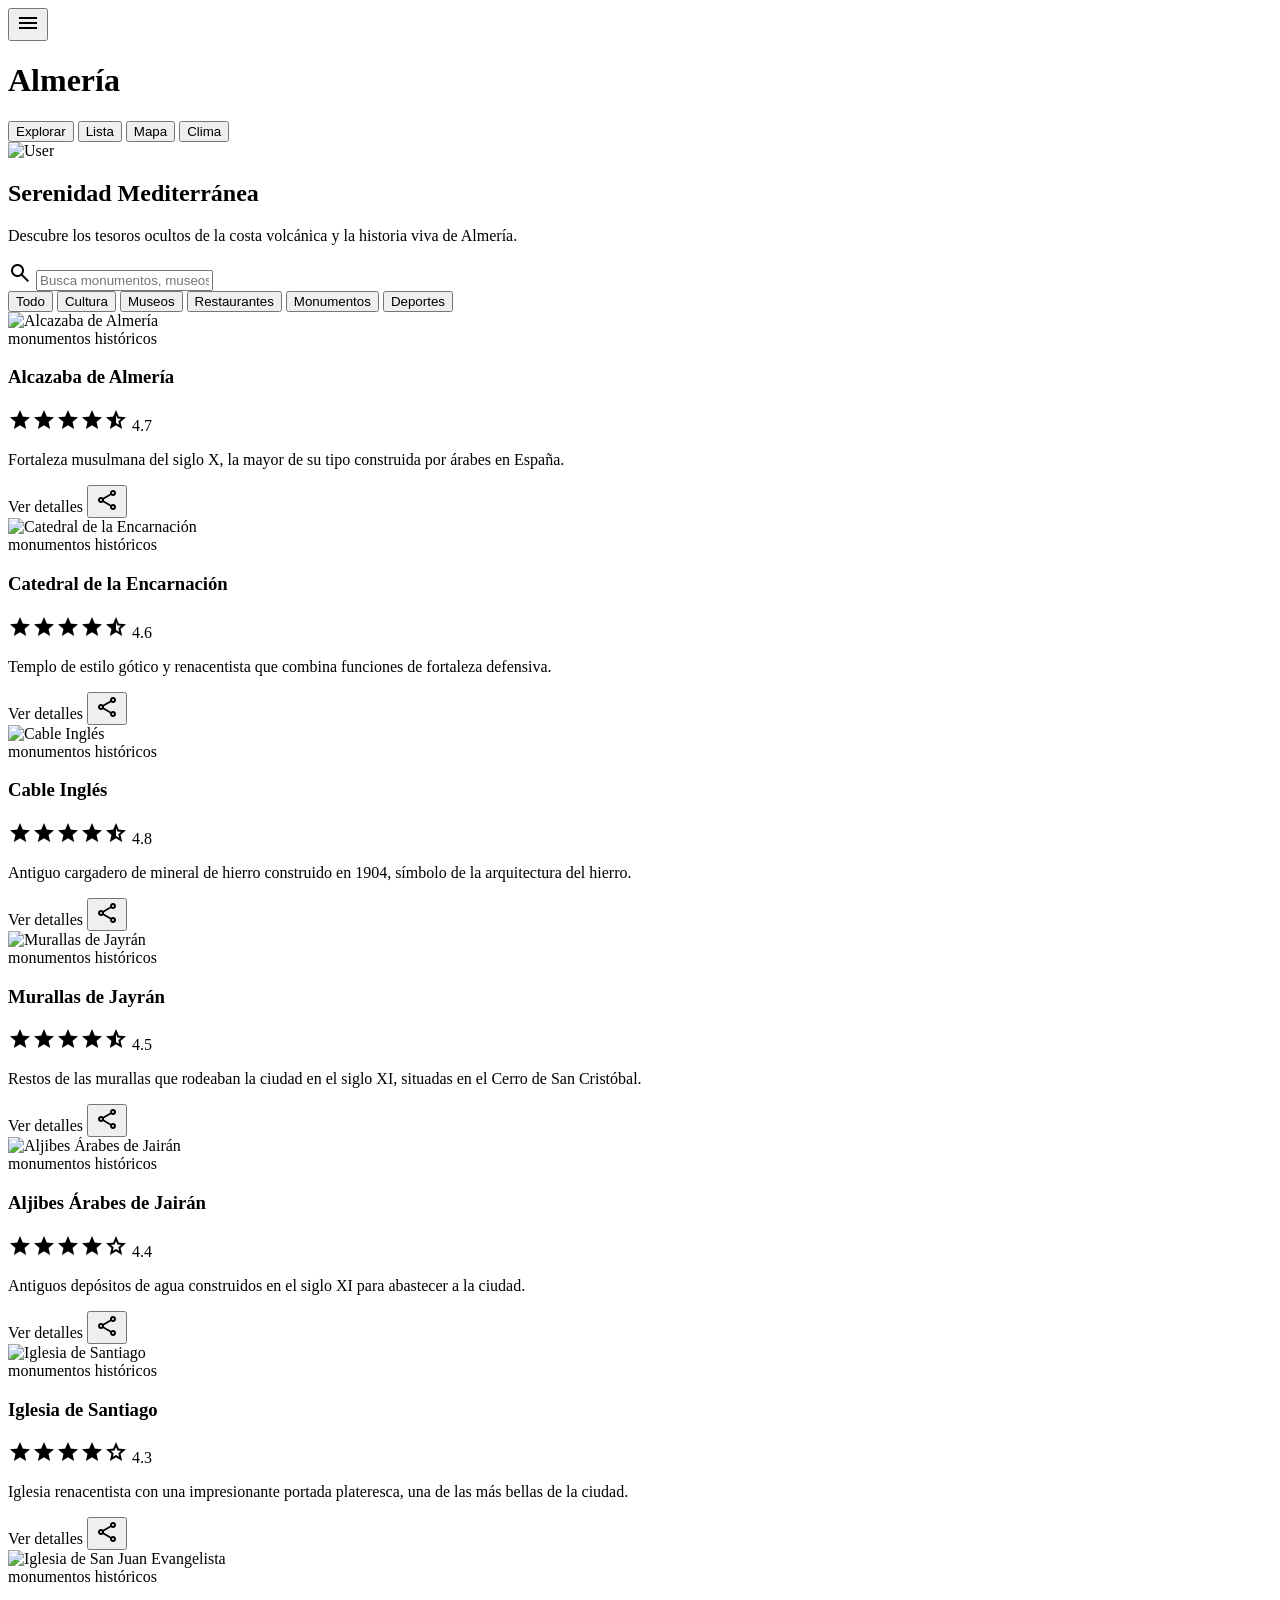
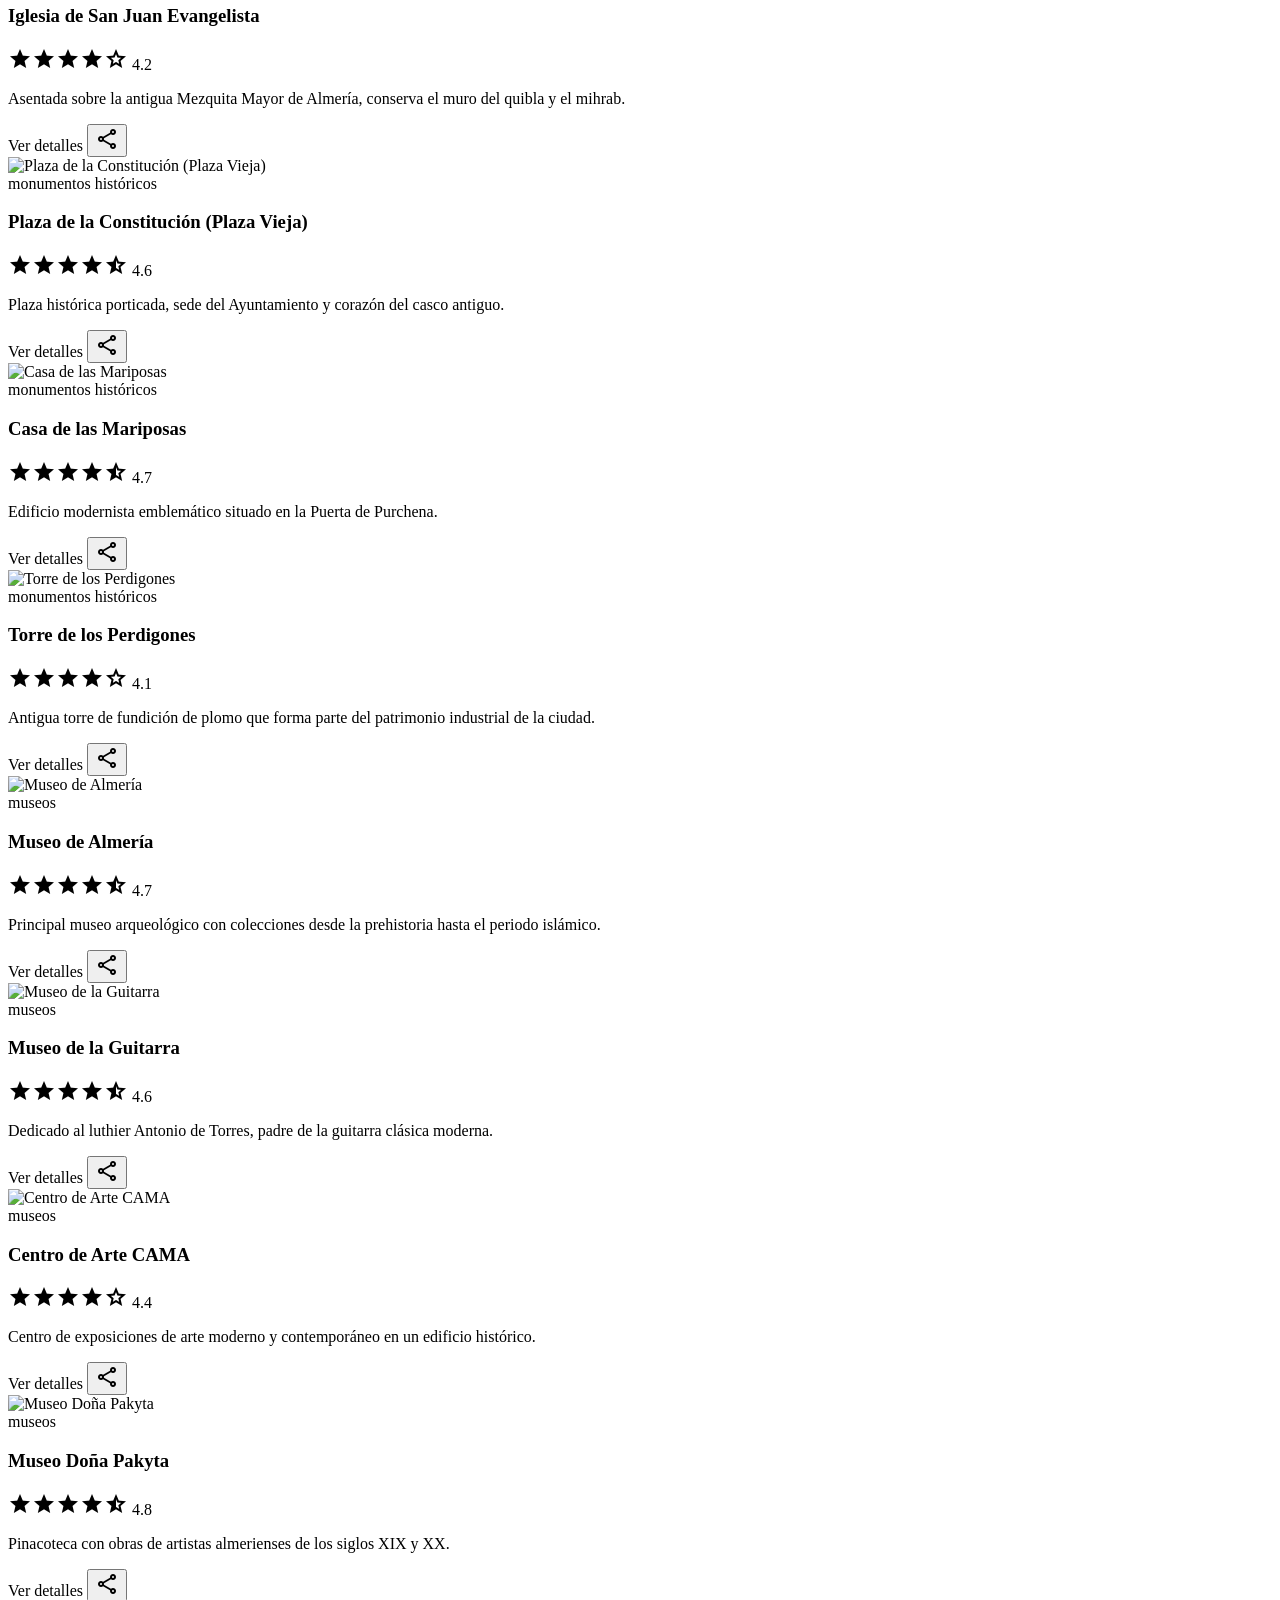
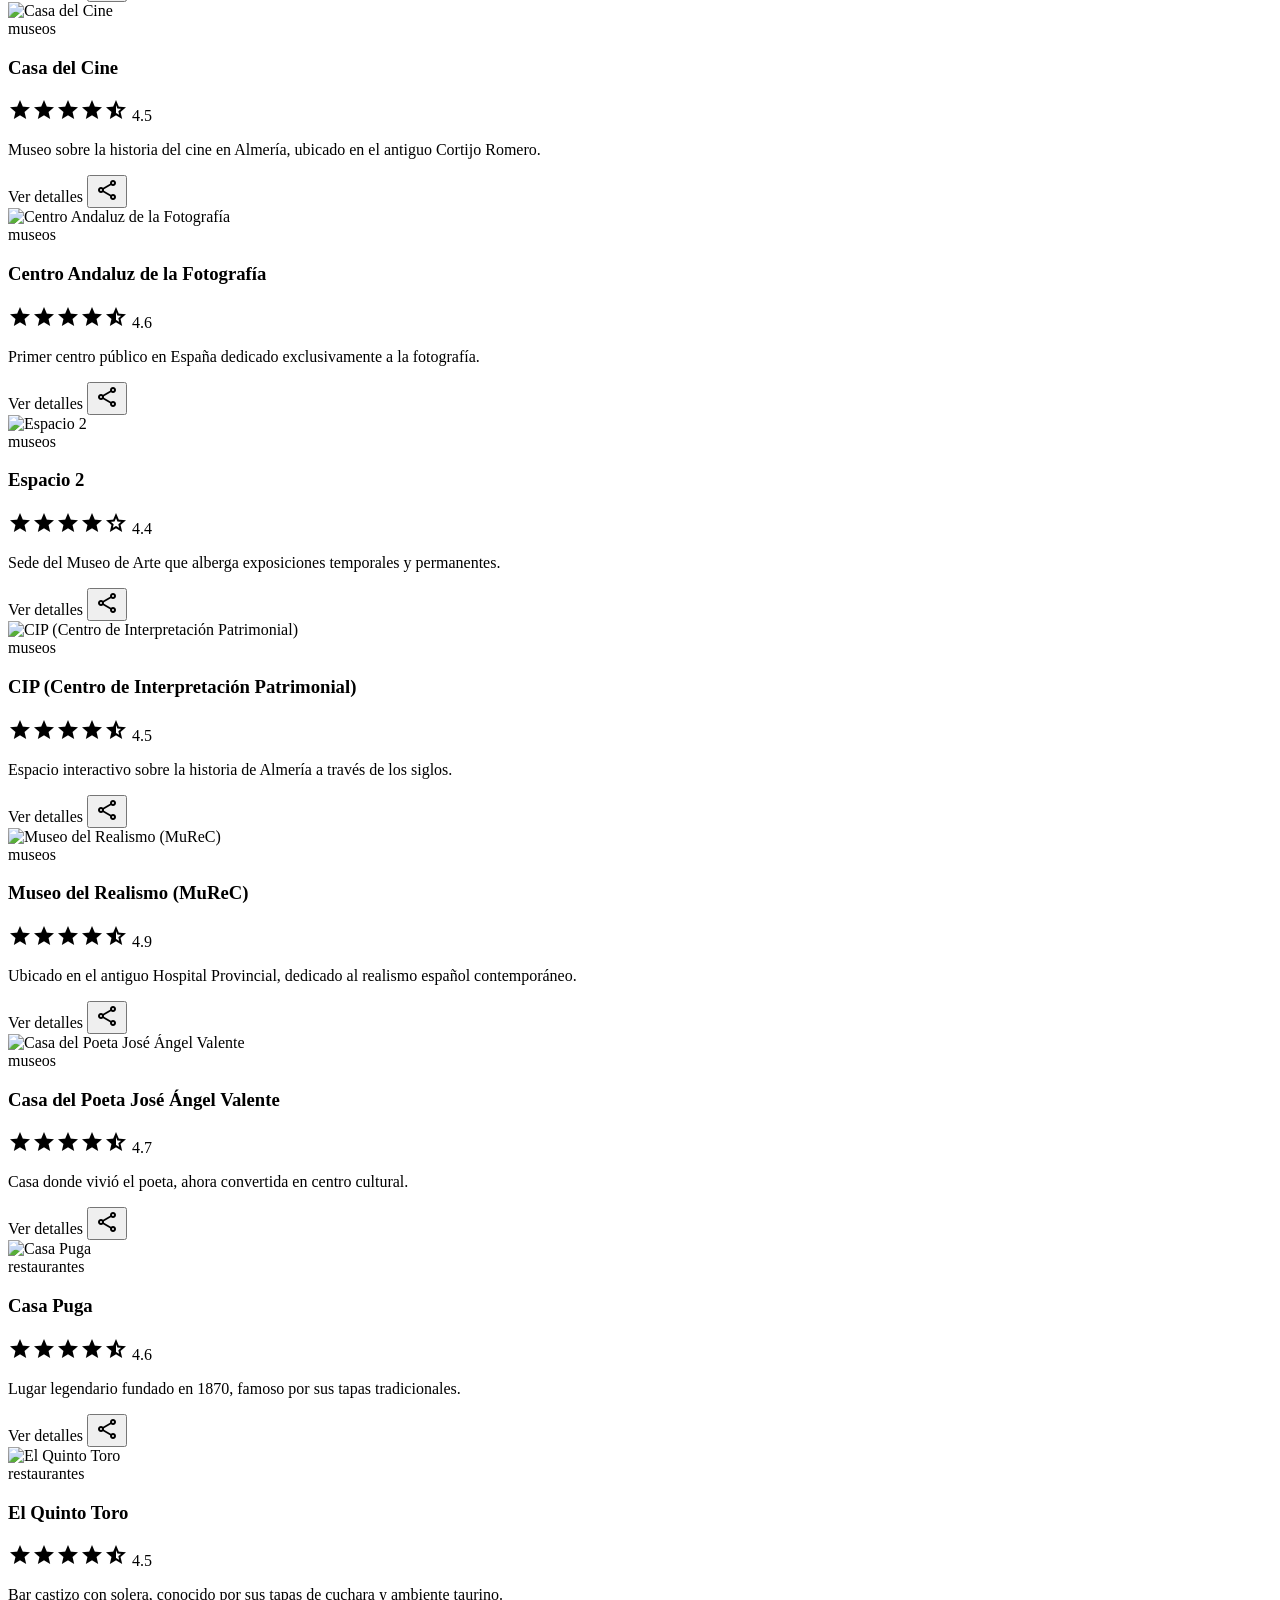
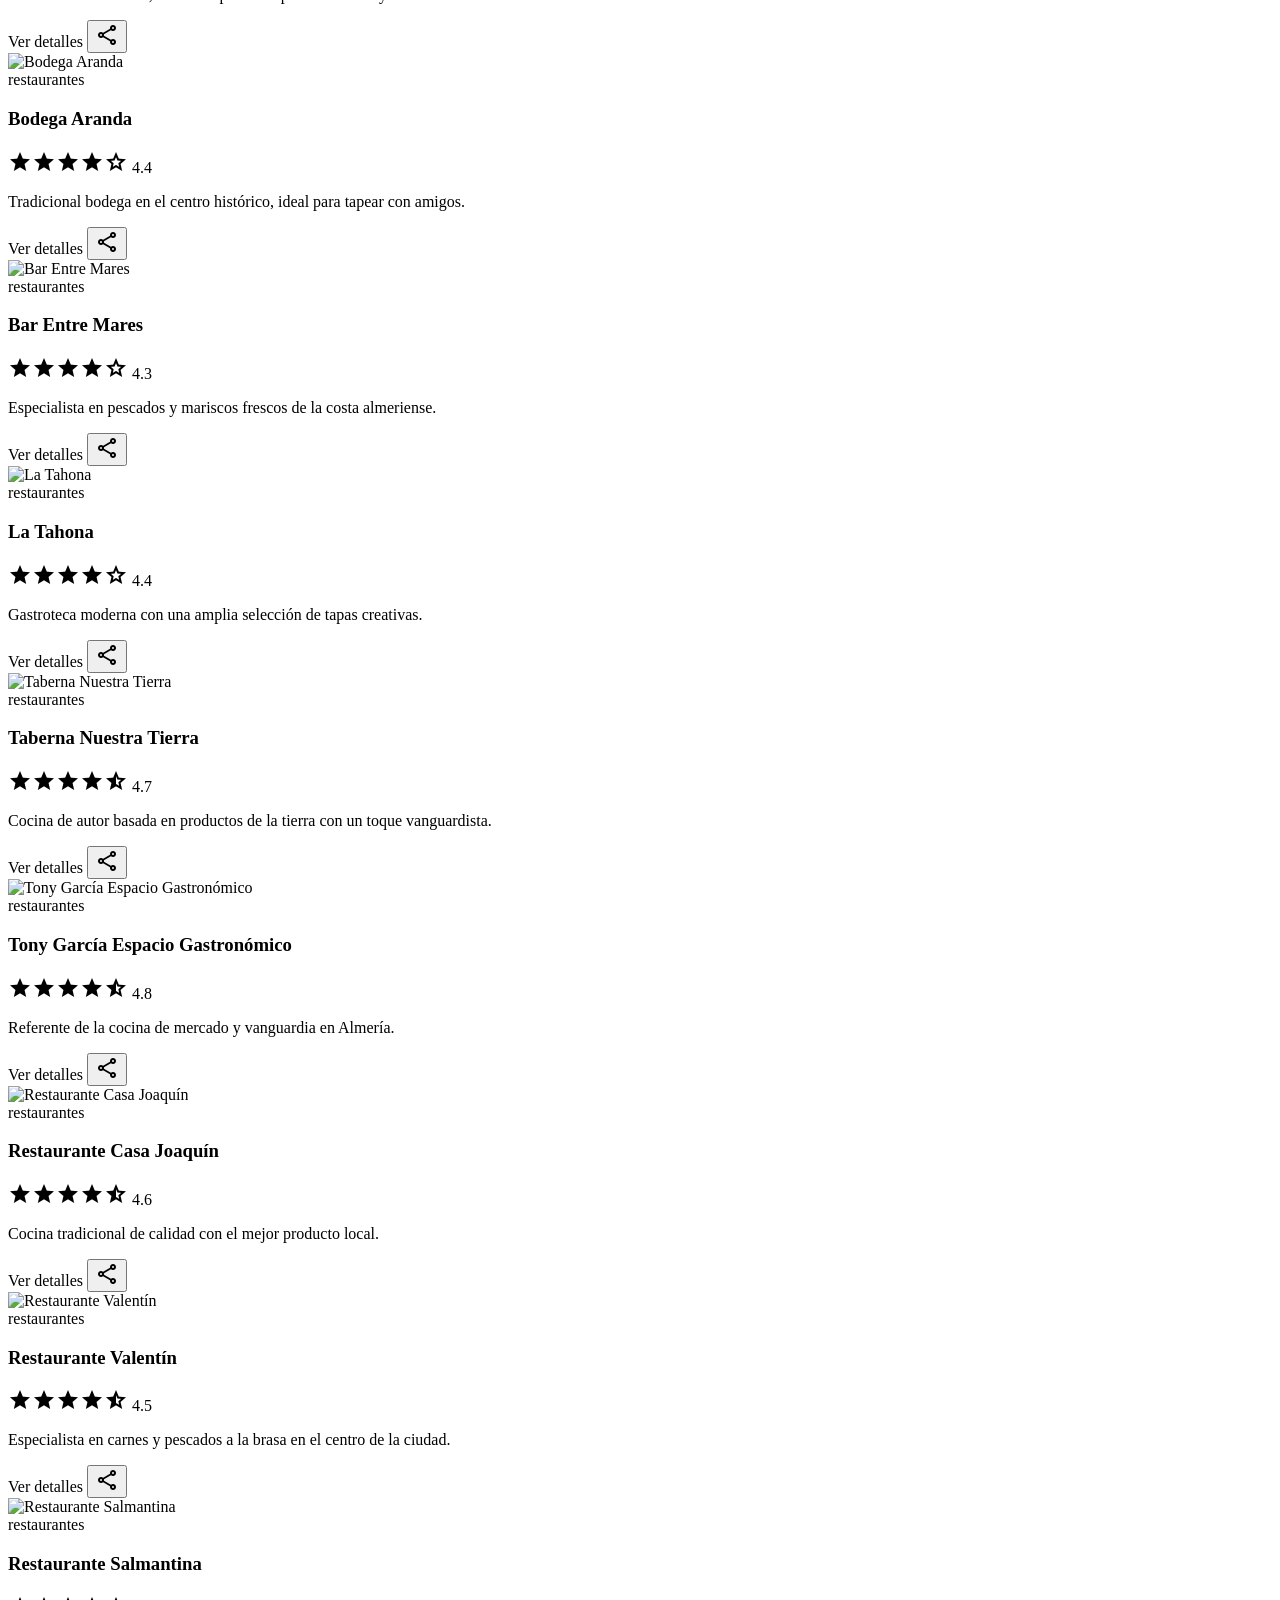
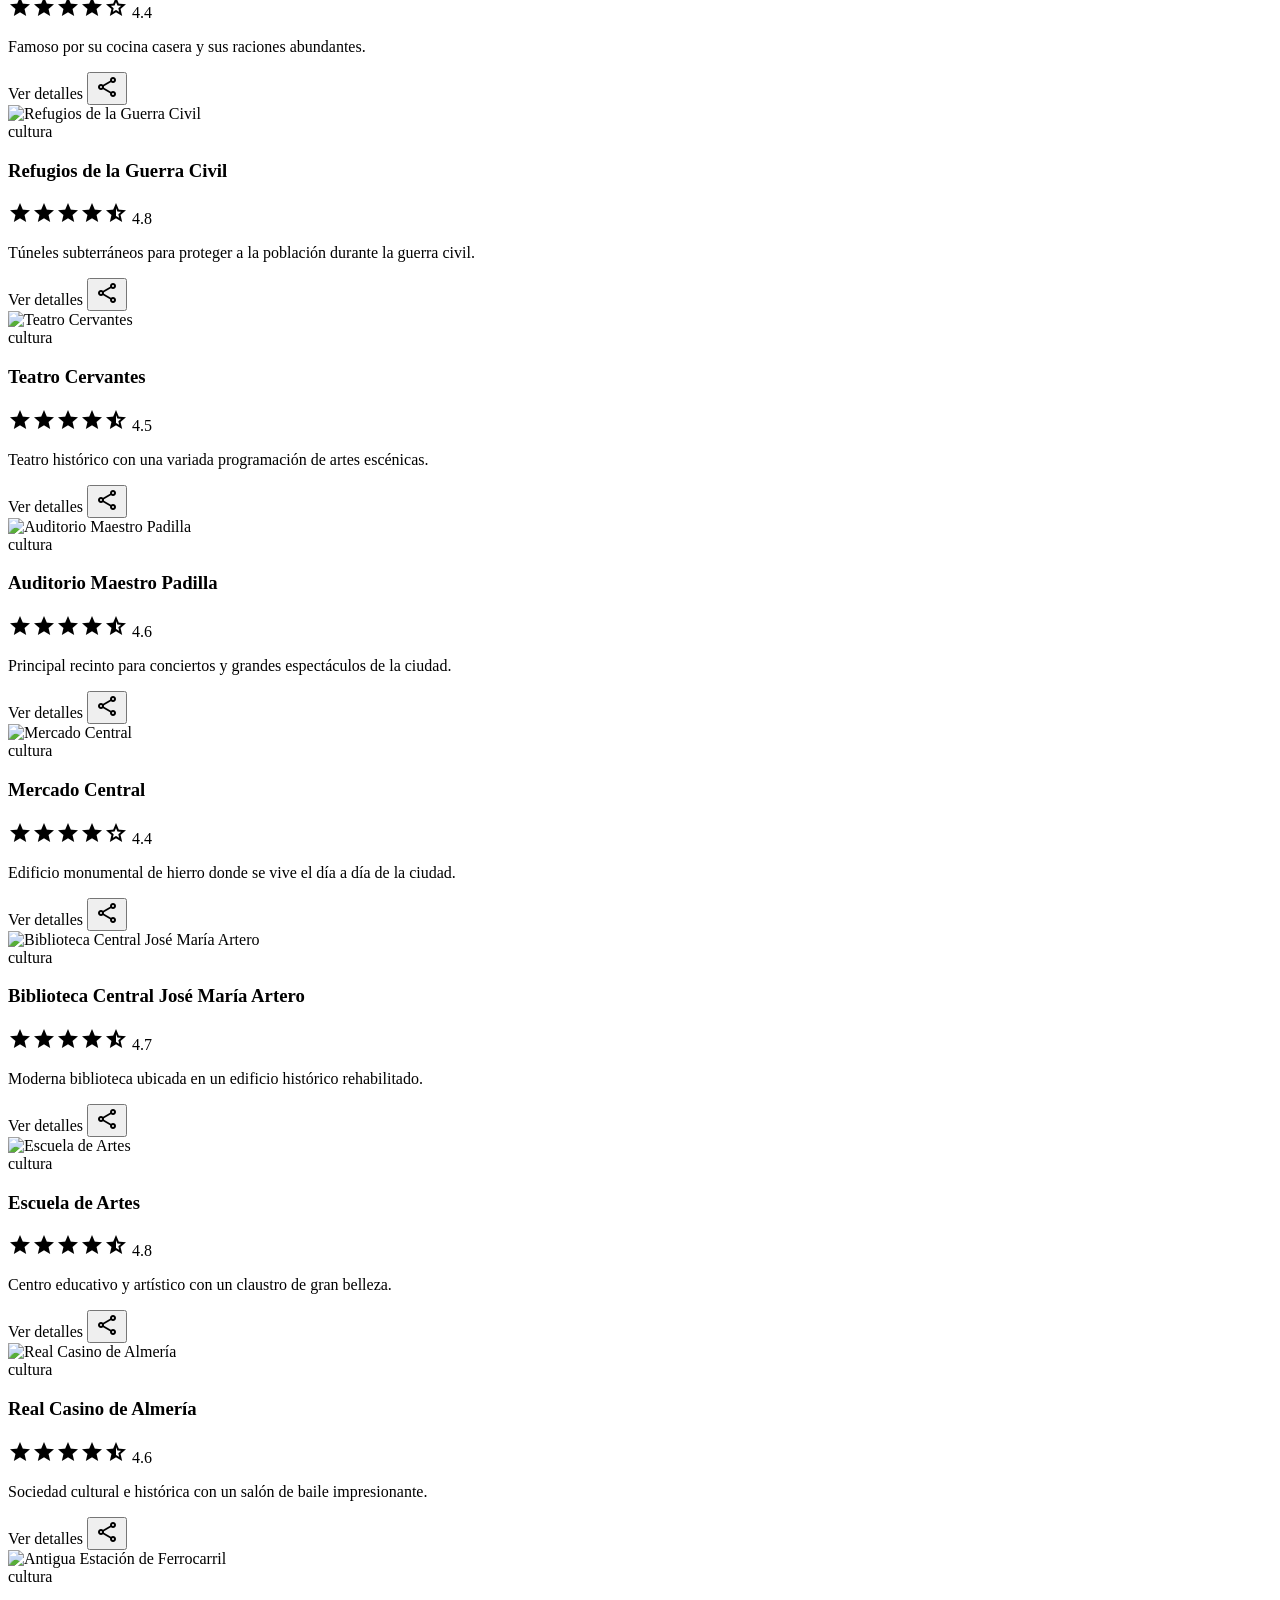
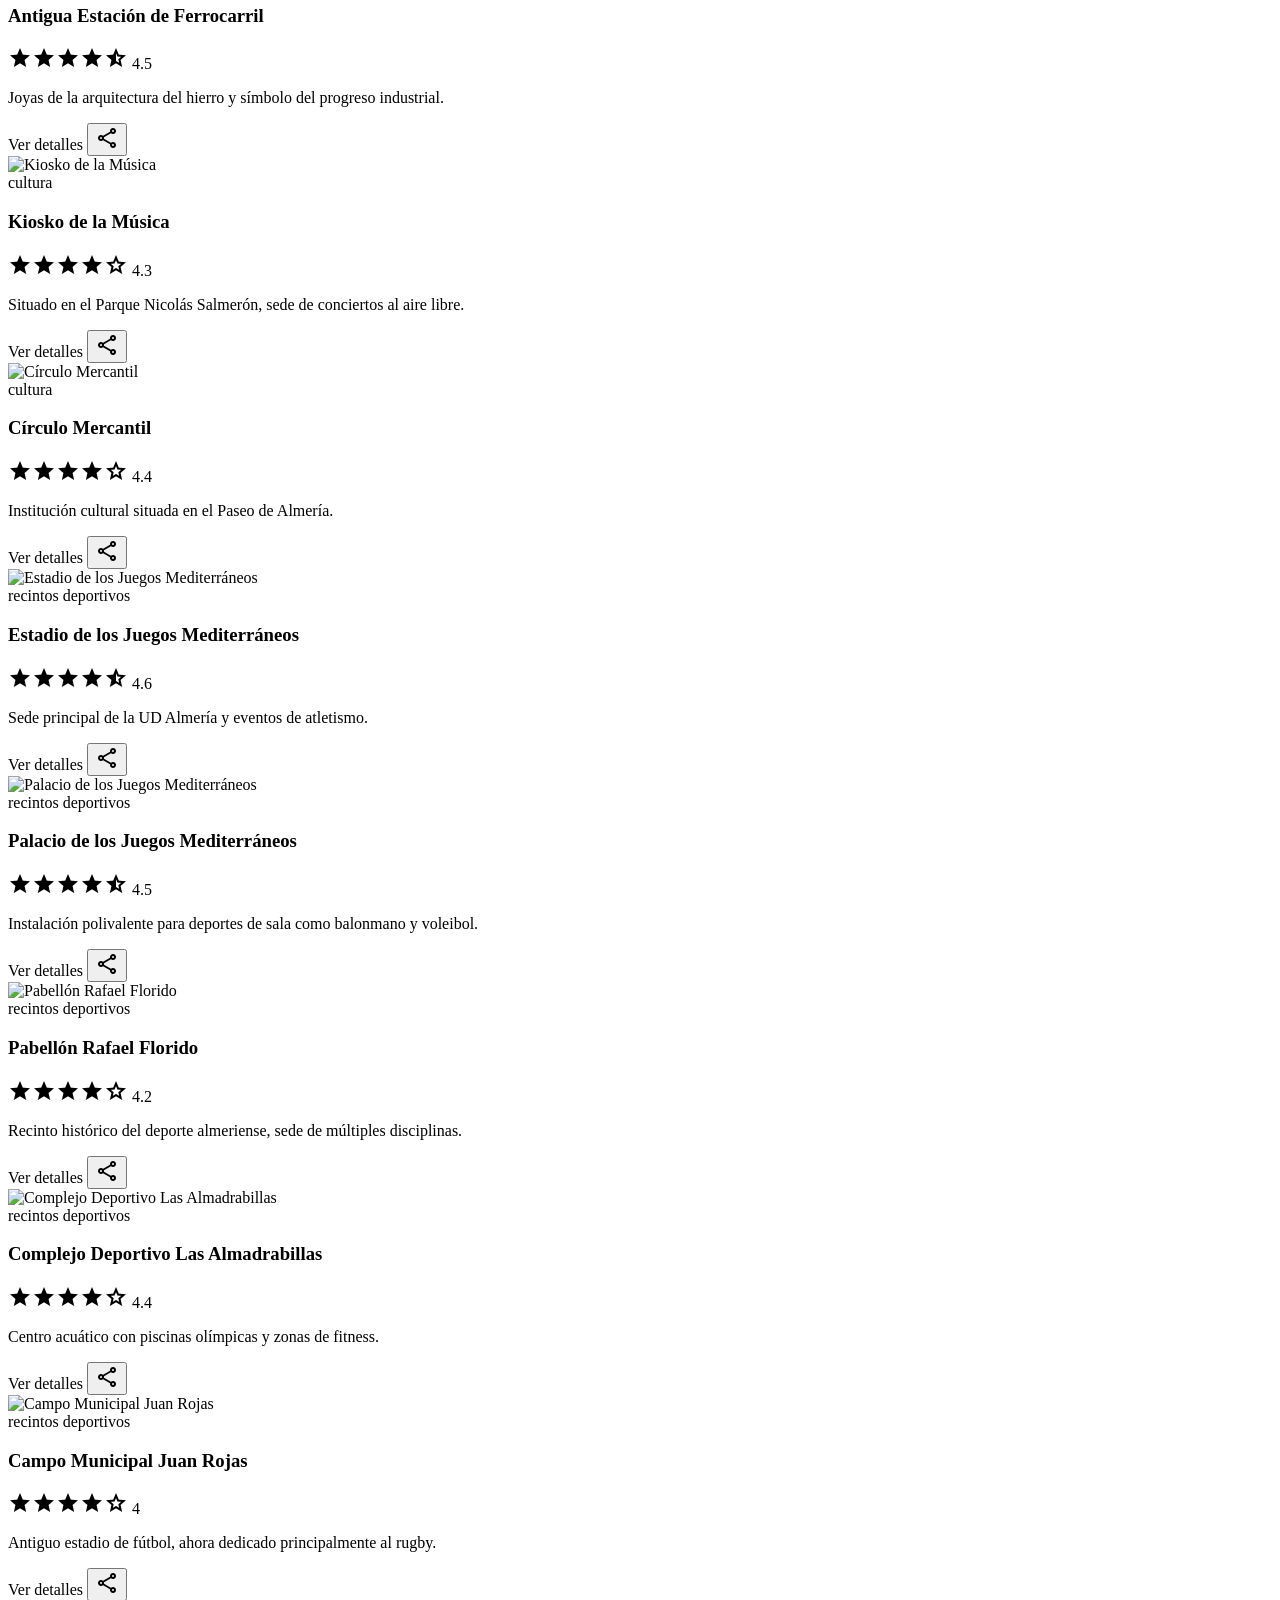
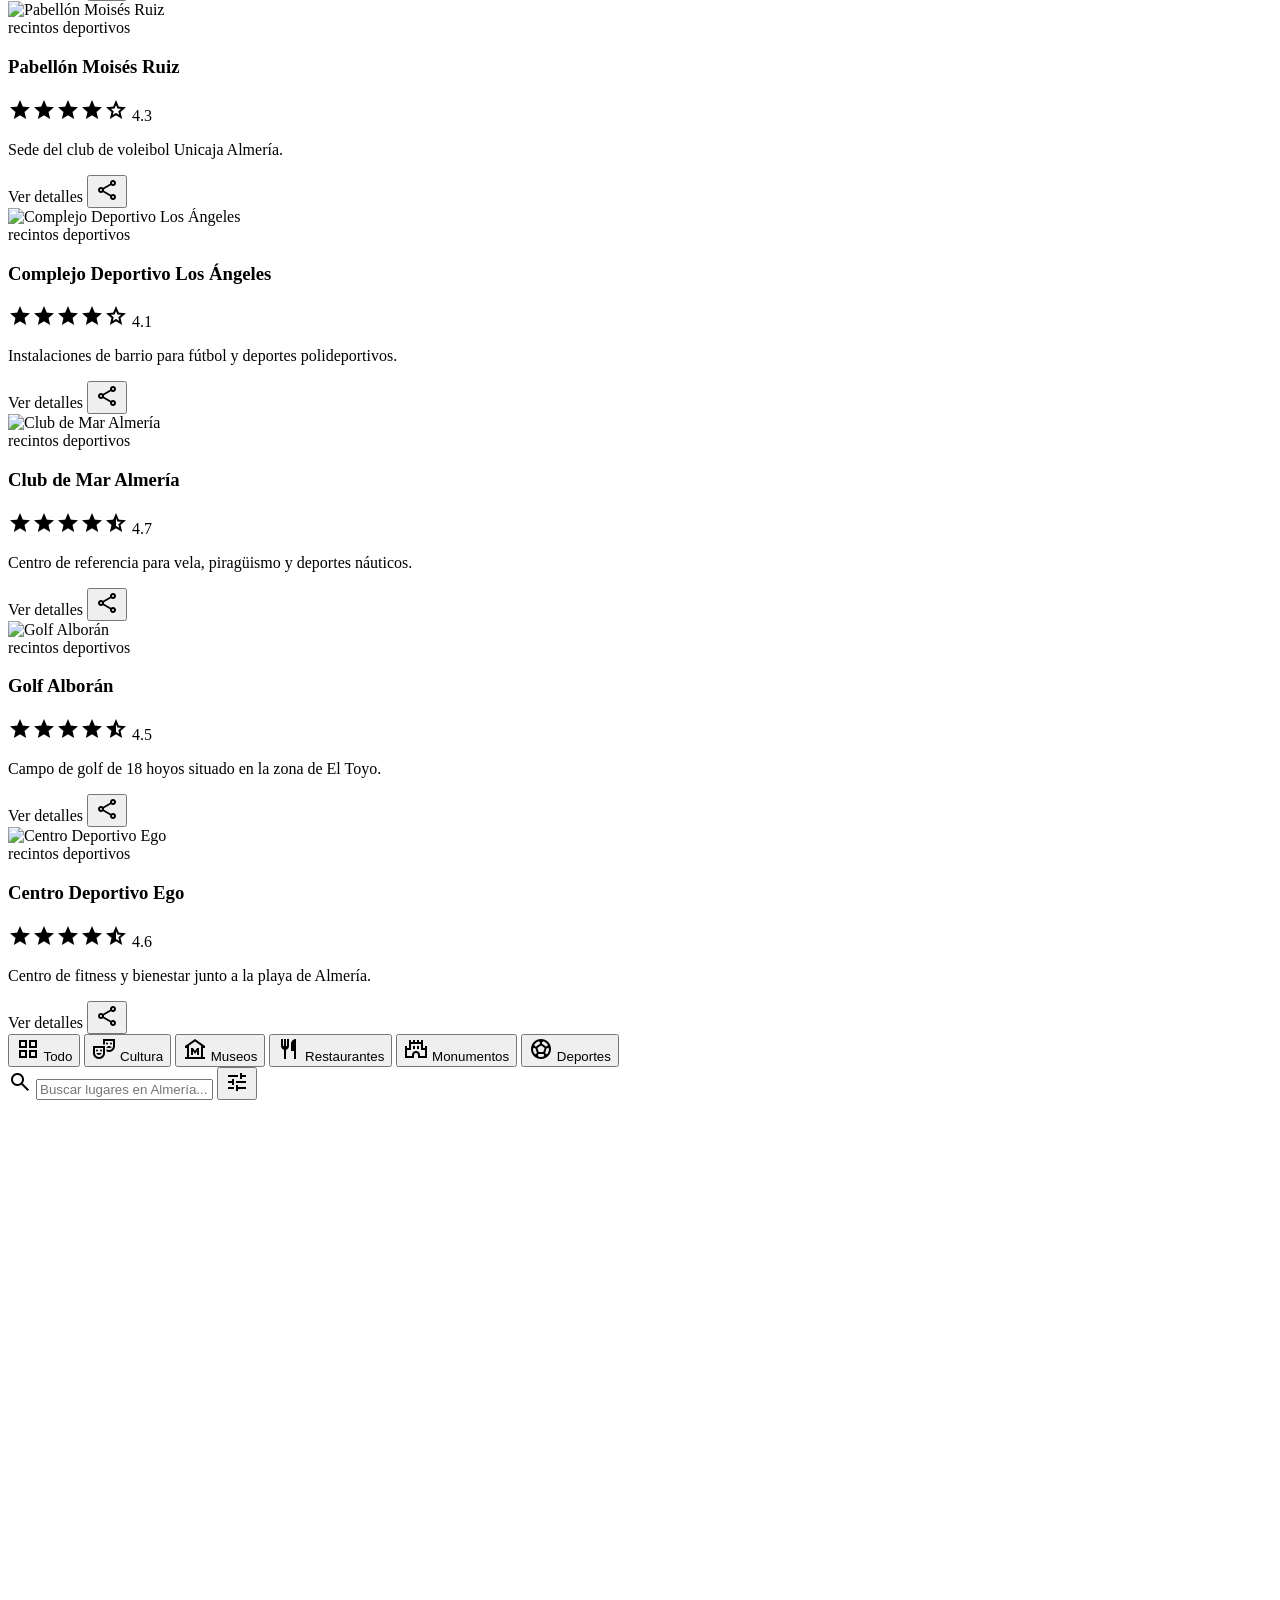
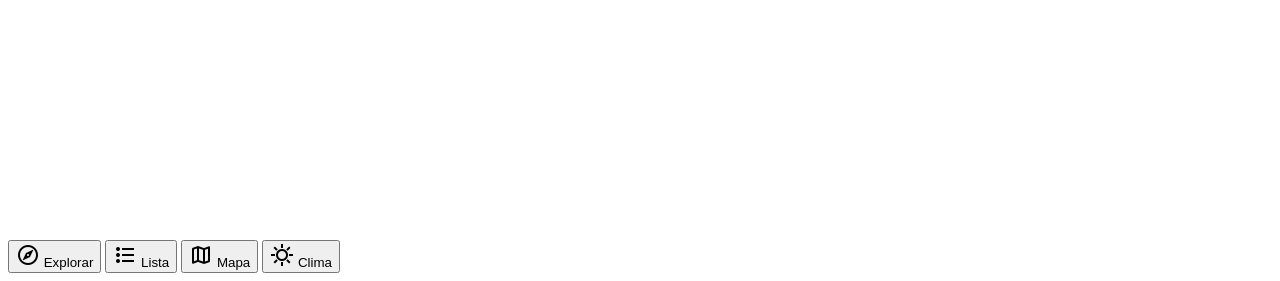
==== commit 27069f03: "Final Overhaul: Interactive map filters, synchronized state, and premium editorial design" ====
--- a/index.html
+++ b/index.html
@@ -139,7 +139,41 @@
             <!-- List items will be rendered here -->
         </div>
 
-        <div id="map-view-container" class="view-container mt-8 px-5 hidden">
+        <div id="map-view-container" class="view-container mt-8 px-5 hidden relative">
+            <!-- Floating Category Filters -->
+            <div class="absolute top-6 left-1/2 -translate-x-1/2 z-[1001] flex gap-2 overflow-x-auto max-w-[90vw] pb-2 hide-scrollbar px-4">
+                <button class="map-category-btn flex-none px-5 py-2 bg-primary text-white rounded-full text-xs font-bold shadow-lg whitespace-nowrap active" data-category="todos">
+                    <span class="material-symbols-outlined text-[18px] align-middle mr-1">grid_view</span> Todo
+                </button>
+                <button class="map-category-btn flex-none px-5 py-2 bg-white/90 backdrop-blur-md text-primary rounded-full text-xs font-bold shadow-lg whitespace-nowrap hover:bg-white transition-colors" data-category="cultura">
+                    <span class="material-symbols-outlined text-[18px] align-middle mr-1">theater_comedy</span> Cultura
+                </button>
+                <button class="map-category-btn flex-none px-5 py-2 bg-white/90 backdrop-blur-md text-primary rounded-full text-xs font-bold shadow-lg whitespace-nowrap hover:bg-white transition-colors" data-category="museos">
+                    <span class="material-symbols-outlined text-[18px] align-middle mr-1">museum</span> Museos
+                </button>
+                <button class="map-category-btn flex-none px-5 py-2 bg-white/90 backdrop-blur-md text-primary rounded-full text-xs font-bold shadow-lg whitespace-nowrap hover:bg-white transition-colors" data-category="restaurantes">
+                    <span class="material-symbols-outlined text-[18px] align-middle mr-1">restaurant</span> Restaurantes
+                </button>
+                <button class="map-category-btn flex-none px-5 py-2 bg-white/90 backdrop-blur-md text-primary rounded-full text-xs font-bold shadow-lg whitespace-nowrap hover:bg-white transition-colors" data-category="monumentos históricos">
+                    <span class="material-symbols-outlined text-[18px] align-middle mr-1">castle</span> Monumentos
+                </button>
+                <button class="map-category-btn flex-none px-5 py-2 bg-white/90 backdrop-blur-md text-primary rounded-full text-xs font-bold shadow-lg whitespace-nowrap hover:bg-white transition-colors" data-category="recintos deportivos">
+                    <span class="material-symbols-outlined text-[18px] align-middle mr-1">sports_soccer</span> Deportes
+                </button>
+            </div>
+
+            <!-- Floating Search Bar -->
+            <div class="absolute bottom-10 left-1/2 -translate-x-1/2 z-[1001] w-full max-w-[400px] px-5">
+                <div class="bg-white/90 backdrop-blur-xl p-2 rounded-2xl shadow-2xl border border-white/40 flex items-center">
+                    <span class="material-symbols-outlined text-outline ml-3">search</span>
+                    <input type="text" id="map-search-input" placeholder="Buscar lugares en Almería..." 
+                        class="bg-transparent border-none focus:ring-0 w-full text-sm px-3 py-2 text-primary placeholder:text-outline/60">
+                    <button class="bg-surface-container-high p-2 rounded-xl text-primary">
+                        <span class="material-symbols-outlined">tune</span>
+                    </button>
+                </div>
+            </div>
+
             <div id="map-view" class="shadow-xl border border-white"></div>
         </div>
 
